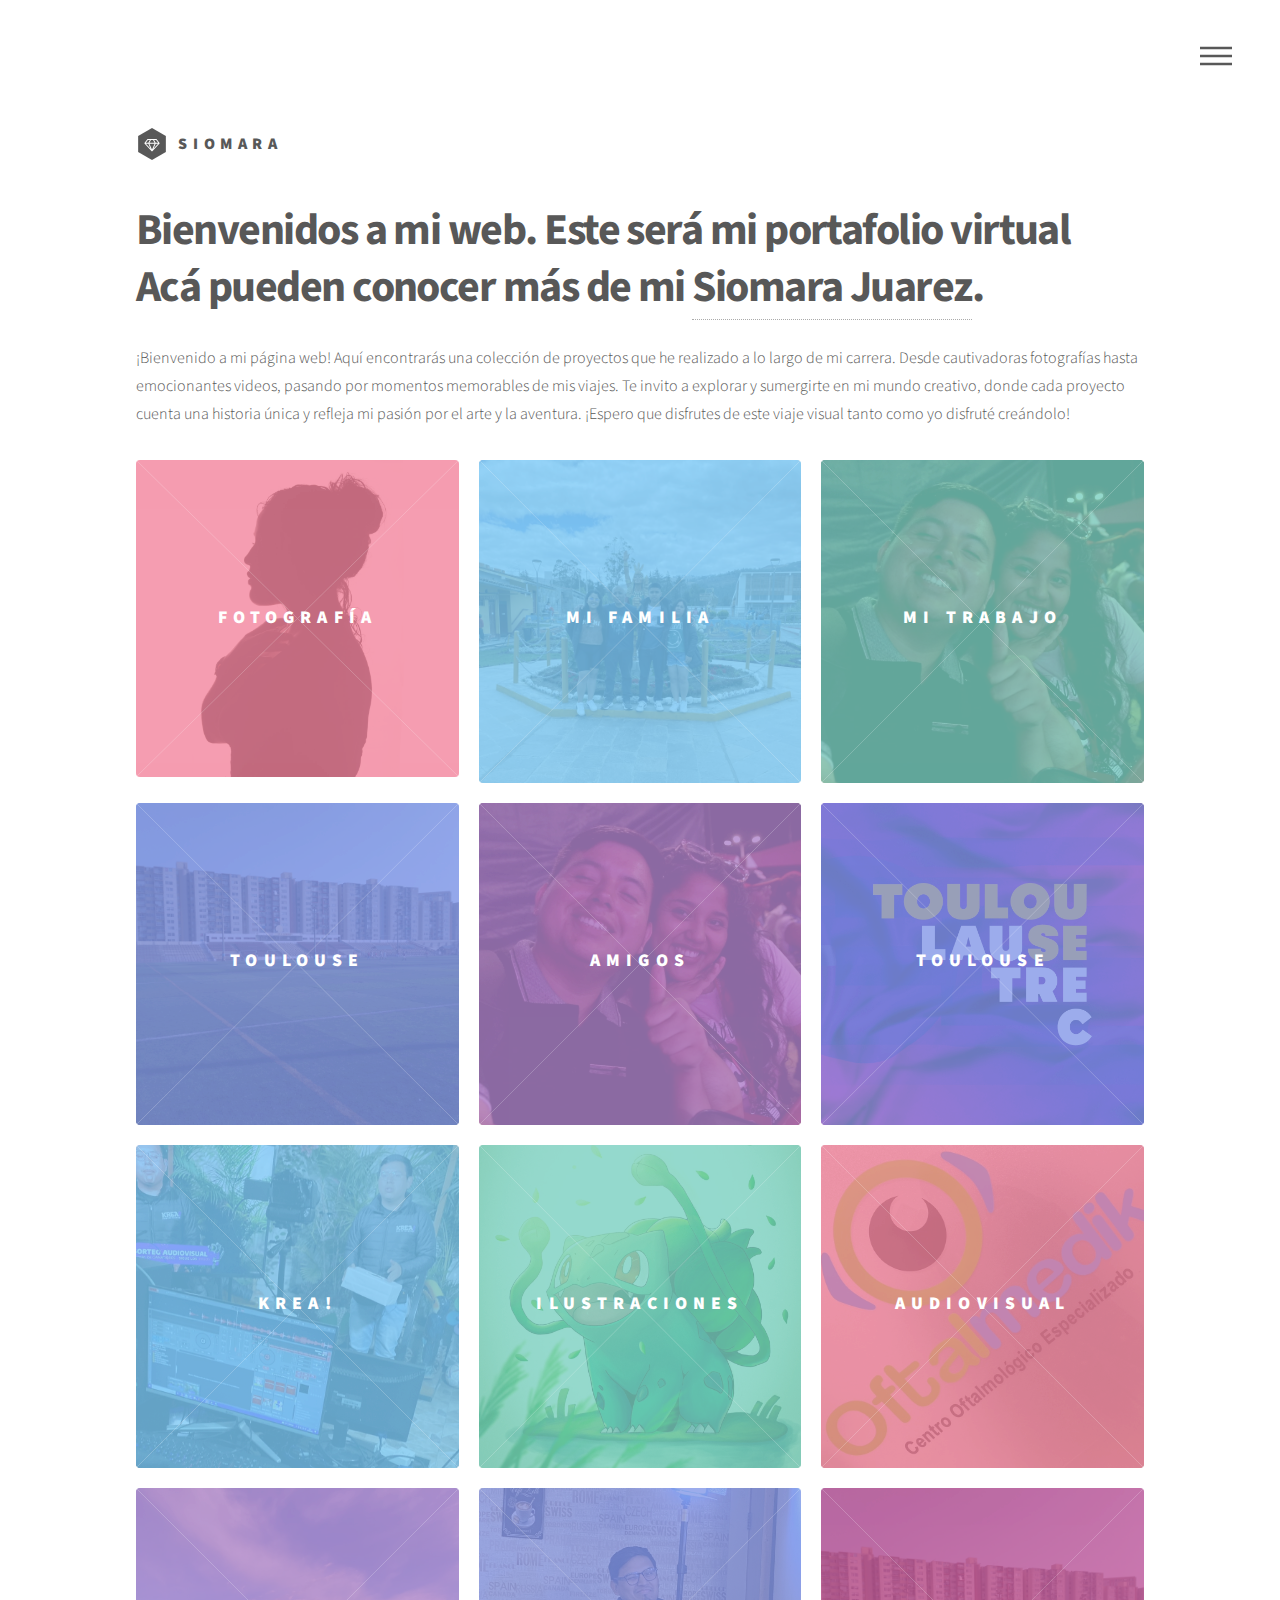
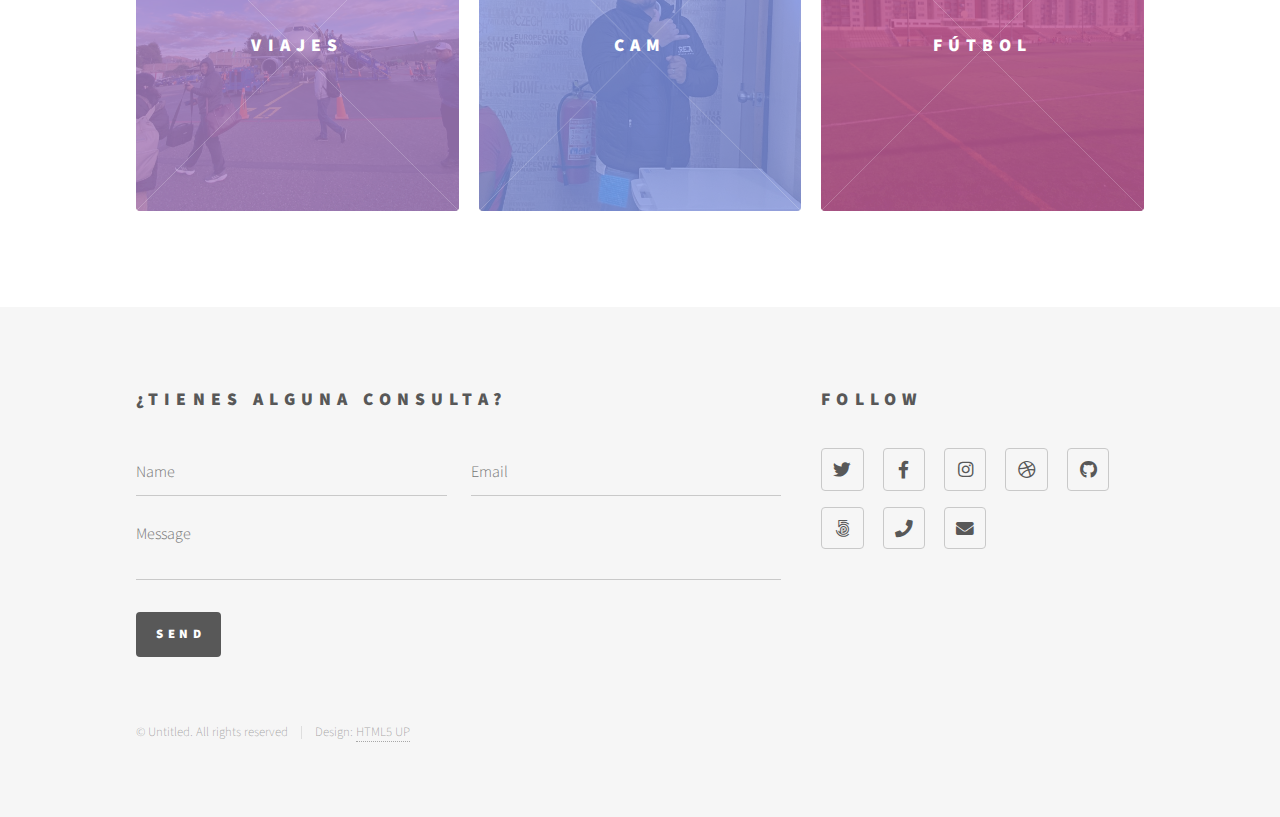
==== index.html @ 29277798 "CAMBIOS" ====
<!DOCTYPE HTML>
<!--
	Phantom by HTML5 UP
	html5up.net | @ajlkn
	Free for personal and commercial use under the CCA 3.0 license (html5up.net/license)
-->
<html>
	<head>
		<title>Phantom by HTML5 UP</title>
		<meta charset="utf-8" />
		<meta name="viewport" content="width=device-width, initial-scale=1, user-scalable=no" />
		<link rel="stylesheet" href="assets/css/main.css" />
		<noscript><link rel="stylesheet" href="assets/css/noscript.css" /></noscript>
	</head>
	<body class="is-preload">
		<!-- Wrapper -->
			<div id="wrapper">

				<!-- Header -->
					<header id="header">
						<div class="inner">

							<!-- Logo -->
								<a href="index.html" class="logo">
									<span class="symbol"><img src="images/logo.svg" alt="" /></span><span class="title">Siomara</span>
								</a>

							<!-- Nav -->
								<nav>
									<ul>
										<li><a href="#menu">Menu</a></li>
									</ul>
								</nav>

						</div>
					</header>

				<!-- Menu -->
					<nav id="menu">
						<h2>Menu</h2>
						<ul>
							<li><a href="index.html">Home</a></li>
							<li><a href="sobremi.html">Sobre mi</a></li>
							<li><a href="Bitácora.html">Bitácora</a></li>
							<li><a href="Proyectos.html">Proyectos</a></li>
							<li><a href="Contacto.html">Contacto</a></li>
							<li><a href="elements.html">recursos para crear la web</a></li>
						</ul>
					</nav>

				<!-- Main -->
					<div id="main">
						<div class="inner">
							<header>
								<h1>Bienvenidos a mi web. Este será mi portafolio virtual<br />
								Acá pueden conocer más de mi  <a href="sobremi.html">Siomara Juarez</a>.</h1>
								<p>¡Bienvenido a mi página web! Aquí encontrarás una colección de proyectos que he realizado a lo largo de mi carrera. Desde cautivadoras fotografías hasta emocionantes videos, pasando por momentos memorables de mis viajes. Te invito a explorar y sumergirte en mi mundo creativo, donde cada proyecto cuenta una historia única y refleja mi pasión por el arte y la aventura. ¡Espero que disfrutes de este viaje visual tanto como yo disfruté creándolo!

								</p>
							</header>
							<section class="tiles">
								<article class="style1">
									<span class="image">
										<img src="/images/FOTOGRAFÍA.jpg" alt="" />
									</span>
									<a href="generic.html">
										<h2>FOTOGRAFÍA</h2>
										<div class="content">
											<p>Mi pasión por tomar fotos seran plasmadas aquí.</p>
										</div>
									</a>
								</article>
								<article class="style2">
									<span class="image">
										<img src="/images/FAMILIA.jpg" alt="" />
									</span>
									<a href="generic.html">
										<h2>MI FAMILIA</h2>
										<div class="content">
											<p>En este espacio será mi espacio personal donde puedo mostrar días importante con mi familia.</p>
										</div>
									</a>
								</article>
								<article class="style3">
									<span class="image">
										<img src="/images/AMIGOS.jpg" alt="" />
									</span>
									<a href="generic.html">
										<h2>MI TRABAJO</h2>
										<div class="content">
											<p>En este espacio se plasmará proyectos que realizo en mi trabajo.</p>
										</div>
									</a>
								</article>
								<article class="style6">
									<span class="image">
										<img src="images/FUTBOL.jpg" alt="" />
									</span>
									<a href="generic.html">
										<h2>TOULOUSE</h2>
										<div class="content">
											<p>En este espacio se plasmará momentos en Toulouse Lautrec, tanto como proyectos y amigos.</p>
										</div>
									</a>
								</article>
								<article class="style5">
									<span class="image">
										<img src="images/AMIGOS.jpg" alt="" />
									</span>
									<a href="generic.html">
										<h2>AMIGOS</h2>
										<div class="content">
											<p>En este espacio se plasmará fotos de momentos con mis amigos.</p>
										</div>
									</a>
								</article>
								<article class="style6">
									<span class="image">
										<img src="images/LOGO TOULOUSE.jpg" alt="" />
									</span>
									<a href="generic.html">
										<h2>TOULOUSE</h2>
										<div class="content">
											<p>En este espacio se plasmará momentos en Toulouse Lautrec, tanto como proyectos y amigos.</p>
										</div>
									</a>
								</article>
								<article class="style2">
									<span class="image">
										<img src="/images/KREA!.jpeg" alt="" />
									</span>
									<a href="generic.html">
										<h2>KREA!</h2>
										<div class="content">
											<p>En este espacio se plasmará fotos de nuestra página de audiovisual con mis amigos del trabajo.</p>
										</div>
									</a>
								</article>
								<article class="style3">
									<span class="image">
										<img src="/images/ILUSTRACIÓN.jpeg" alt="" />
									</span>
									<a href="generic.html">
										<h2>ILUSTRACIONES</h2>
										<div class="content">
											<p>En este espacio se plasmará fotos de las ilustraciones digitáles que vengo realizando durante el pasar de los años.</p>
										</div>
									</a>
								</article>
								<article class="style1">
									<span class="image">
										<img src="/images/AUDIOVISUAL.jpeg" alt="" />
									</span>
									<a href="generic.html">
										<h2>AUDIOVISUAL</h2>
										<div class="content">
											<p>En este espacio se plasmará proyectos de videos realizados a pequeñas marcas.</p>
										</div>
									</a>
								</article>
								<article class="style5">
									<span class="image">
										<img src="/images/VIAJES.jpeg" alt="" />
									</span>
									<a href="generic.html">
										<h2>VIAJES</h2>
										<div class="content">
											<p>En este espacio se plasmará fotos de los paisajes que capturo durante mis viajes.</p>
										</div>
									</a>
								</article>
								<article class="style6">
									<span class="image">
										<img src="/images/CAM.jpeg" alt="" />
									</span>
									<a href="generic.html">
										<h2>CAM</h2>
										<div class="content">
											<p>En este espacio se plasmará lo relacionado con videos de publicidad.</p>
										</div>
									</a>
								</article>
								<article class="style4">
									<span class="image">
										<img src="/images/FUTBOL.jpg" alt="" />
									</span>
									<a href="generic.html">
										<h2>FÚTBOL</h2>
										<div class="content">
											<p>En este espacio se plasmará fotos de los partidos de mi hermano.</p>
										</div>
									</a>
								</article>
							</section>
						</div>
					</div>

				<!-- Footer -->
					<footer id="footer">
						<div class="inner">
							<section>
								<h2>¿Tienes alguna consulta?</h2>
								<form method="post" action="#">
									<div class="fields">
										<div class="field half">
											<input type="text" name="name" id="name" placeholder="Name" />
										</div>
										<div class="field half">
											<input type="email" name="email" id="email" placeholder="Email" />
										</div>
										<div class="field">
											<textarea name="message" id="message" placeholder="Message"></textarea>
										</div>
									</div>
									<ul class="actions">
										<li><input type="submit" value="Send" class="primary" /></li>
									</ul>
								</form>
							</section>
							<section>
								<h2>Follow</h2>
								<ul class="icons">
									<li><a href="#" class="icon brands style2 fa-twitter"><span class="label">Twitter</span></a></li>
									<li><a href="#" class="icon brands style2 fa-facebook-f"><span class="label">Facebook</span></a></li>
									<li><a href="#" class="icon brands style2 fa-instagram"><span class="label">Instagram</span></a></li>
									<li><a href="#" class="icon brands style2 fa-dribbble"><span class="label">Dribbble</span></a></li>
									<li><a href="#" class="icon brands style2 fa-github"><span class="label">GitHub</span></a></li>
									<li><a href="#" class="icon brands style2 fa-500px"><span class="label">500px</span></a></li>
									<li><a href="#" class="icon solid style2 fa-phone"><span class="label">Phone</span></a></li>
									<li><a href="#" class="icon solid style2 fa-envelope"><span class="label">Email</span></a></li>
								</ul>
							</section>
							<ul class="copyright">
								<li>&copy; Untitled. All rights reserved</li><li>Design: <a href="http://html5up.net">HTML5 UP</a></li>
							</ul>
						</div>
					</footer>

			</div>

		<!-- Scripts -->
			<script src="assets/js/jquery.min.js"></script>
			<script src="assets/js/browser.min.js"></script>
			<script src="assets/js/breakpoints.min.js"></script>
			<script src="assets/js/util.js"></script>
			<script src="assets/js/main.js"></script>

	</body>
</html>
---- assets/css/main.css ----
@import url(fontawesome-all.min.css);
@import url("https://fonts.googleapis.com/css?family=Source+Sans+Pro:300,700,900");

/*
	Phantom by HTML5 UP
	html5up.net | @ajlkn
	Free for personal and commercial use under the CCA 3.0 license (html5up.net/license)
*/

html, body, div, span, applet, object,
iframe, h1, h2, h3, h4, h5, h6, p, blockquote,
pre, a, abbr, acronym, address, big, cite,
code, del, dfn, em, img, ins, kbd, q, s, samp,
small, strike, strong, sub, sup, tt, var, b,
u, i, center, dl, dt, dd, ol, ul, li, fieldset,
form, label, legend, table, caption, tbody,
tfoot, thead, tr, th, td, article, aside,
canvas, details, embed, figure, figcaption,
footer, header, hgroup, menu, nav, output, ruby,
section, summary, time, mark, audio, video {
	margin: 0;
	padding: 0;
	border: 0;
	font-size: 100%;
	font: inherit;
	vertical-align: baseline;}

article, aside, details, figcaption, figure,
footer, header, hgroup, menu, nav, section {
	display: block;}

body {
	line-height: 1;
}

ol, ul {
	list-style: none;
}

blockquote, q {
	quotes: none;
}

	blockquote:before, blockquote:after, q:before, q:after {
		content: '';
		content: none;
	}

table {
	border-collapse: collapse;
	border-spacing: 0;
}

body {
	-webkit-text-size-adjust: none;
}

mark {
	background-color: transparent;
	color: inherit;
}

input::-moz-focus-inner {
	border: 0;
	padding: 0;
}

input, select, textarea {
	-moz-appearance: none;
	-webkit-appearance: none;
	-ms-appearance: none;
	appearance: none;
}

/* Basic */

	@-ms-viewport {
		width: device-width;
	}

	body {
		-ms-overflow-style: scrollbar;
	}

	@media screen and (max-width: 480px) {

		html, body {
			min-width: 320px;
		}

	}

	html {
		box-sizing: border-box;
	}

	*, *:before, *:after {
		box-sizing: inherit;
	}

	body {
		background: #ffffff;
	}

		body.is-preload *, body.is-preload *:before, body.is-preload *:after {
			-moz-animation: none !important;
			-webkit-animation: none !important;
			-ms-animation: none !important;
			animation: none !important;
			-moz-transition: none !important;
			-webkit-transition: none !important;
			-ms-transition: none !important;
			transition: none !important;
		}

/* Type */

	body, input, select, textarea {
		color: #585858;
		font-family: "Source Sans Pro", Helvetica, sans-serif;
		font-size: 16pt;
		font-weight: 300;
		line-height: 1.75;
	}

		@media screen and (max-width: 1680px) {

			body, input, select, textarea {
				font-size: 14pt;
			}

		}

		@media screen and (max-width: 1280px) {

			body, input, select, textarea {
				font-size: 12pt;
			}

		}

	a {
		-moz-transition: border-bottom-color 0.2s ease, color 0.2s ease;
		-webkit-transition: border-bottom-color 0.2s ease, color 0.2s ease;
		-ms-transition: border-bottom-color 0.2s ease, color 0.2s ease;
		transition: border-bottom-color 0.2s ease, color 0.2s ease;
		text-decoration: none;
		color: #585858;
		border-bottom: dotted 1px rgba(88, 88, 88, 0.5);
	}

		a:hover {
			border-bottom-color: transparent;
			color: #f2849e !important;
		}

	strong, b {
		font-weight: 900;
	}

	em, i {
		font-style: italic;
	}

	p {
		margin: 0 0 2em 0;
	}

	h1 {
		font-size: 2.75em;
		font-weight: 700;
		line-height: 1.3;
		margin: 0 0 1em 0;
		letter-spacing: -0.035em;
	}

		h1 a {
			color: inherit;
		}

		@media screen and (max-width: 736px) {

			h1 {
				font-size: 2em;
				margin: 0 0 1em 0;
			}

		}

		@media screen and (max-width: 360px) {

			h1 {
				font-size: 1.75em;
			}

		}

	h2, h3, h4, h5, h6 {
		font-weight: 900;
		line-height: 1.5;
		margin: 0 0 2em 0;
		text-transform: uppercase;
		letter-spacing: 0.35em;
	}

		h2 a, h3 a, h4 a, h5 a, h6 a {
			color: inherit;
		}

	h2 {
		font-size: 1.1em;
	}

	h3 {
		font-size: 1em;
	}

	h4 {
		font-size: 0.8em;
	}

	h5 {
		font-size: 0.8em;
	}

	h6 {
		font-size: 0.8em;
	}

	@media screen and (max-width: 980px) {

		h1 br, h2 br, h3 br, h4 br, h5 br, h6 br {
			display: none;
		}

	}

	@media screen and (max-width: 736px) {

		h2 {
			font-size: 1em;
		}

		h3 {
			font-size: 0.8em;
		}

	}

	sub {
		font-size: 0.8em;
		position: relative;
		top: 0.5em;
	}

	sup {
		font-size: 0.8em;
		position: relative;
		top: -0.5em;
	}

	blockquote {
		border-left: solid 4px #c9c9c9;
		font-style: italic;
		margin: 0 0 2em 0;
		padding: 0.5em 0 0.5em 2em;
	}

	code {
		background: rgba(144, 144, 144, 0.075);
		border-radius: 4px;
		border: solid 1px #c9c9c9;
		font-family: "Courier New", monospace;
		font-size: 0.9em;
		margin: 0 0.25em;
		padding: 0.25em 0.65em;
	}

	pre {
		-webkit-overflow-scrolling: touch;
		font-family: "Courier New", monospace;
		font-size: 0.9em;
		margin: 0 0 2em 0;
	}

		pre code {
			display: block;
			line-height: 1.75;
			padding: 1em 1.5em;
			overflow-x: auto;
		}

	hr {
		border: 0;
		border-bottom: solid 1px #c9c9c9;
		margin: 2em 0;
	}

		hr.major {
			margin: 3em 0;
		}

	.align-left {
		text-align: left;
	}

	.align-center {
		text-align: center;
	}

	.align-right {
		text-align: right;
	}

/* Row */

	.row {
		display: flex;
		flex-wrap: wrap;
		box-sizing: border-box;
		align-items: stretch;
	}

		.row > * {
			box-sizing: border-box;
		}

		.row.gtr-uniform > * > :last-child {
			margin-bottom: 0;
		}

		.row.aln-left {
			justify-content: flex-start;
		}

		.row.aln-center {
			justify-content: center;
		}

		.row.aln-right {
			justify-content: flex-end;
		}

		.row.aln-top {
			align-items: flex-start;
		}

		.row.aln-middle {
			align-items: center;
		}

		.row.aln-bottom {
			align-items: flex-end;
		}

		.row > .imp {
			order: -1;
		}

		.row > .col-1 {
			width: 8.33333%;
		}

		.row > .off-1 {
			margin-left: 8.33333%;
		}

		.row > .col-2 {
			width: 16.66667%;
		}

		.row > .off-2 {
			margin-left: 16.66667%;
		}

		.row > .col-3 {
			width: 25%;
		}

		.row > .off-3 {
			margin-left: 25%;
		}

		.row > .col-4 {
			width: 33.33333%;
		}

		.row > .off-4 {
			margin-left: 33.33333%;
		}

		.row > .col-5 {
			width: 41.66667%;
		}

		.row > .off-5 {
			margin-left: 41.66667%;
		}

		.row > .col-6 {
			width: 50%;
		}

		.row > .off-6 {
			margin-left: 50%;
		}

		.row > .col-7 {
			width: 58.33333%;
		}

		.row > .off-7 {
			margin-left: 58.33333%;
		}

		.row > .col-8 {
			width: 66.66667%;
		}

		.row > .off-8 {
			margin-left: 66.66667%;
		}

		.row > .col-9 {
			width: 75%;
		}

		.row > .off-9 {
			margin-left: 75%;
		}

		.row > .col-10 {
			width: 83.33333%;
		}

		.row > .off-10 {
			margin-left: 83.33333%;
		}

		.row > .col-11 {
			width: 91.66667%;
		}

		.row > .off-11 {
			margin-left: 91.66667%;
		}

		.row > .col-12 {
			width: 100%;
		}

		.row > .off-12 {
			margin-left: 100%;
		}

		.row.gtr-0 {
			margin-top: 0;
			margin-left: 0em;
		}

			.row.gtr-0 > * {
				padding: 0 0 0 0em;
			}

			.row.gtr-0.gtr-uniform {
				margin-top: 0em;
			}

				.row.gtr-0.gtr-uniform > * {
					padding-top: 0em;
				}

		.row.gtr-25 {
			margin-top: 0;
			margin-left: -0.5em;
		}

			.row.gtr-25 > * {
				padding: 0 0 0 0.5em;
			}

			.row.gtr-25.gtr-uniform {
				margin-top: -0.5em;
			}

				.row.gtr-25.gtr-uniform > * {
					padding-top: 0.5em;
				}

		.row.gtr-50 {
			margin-top: 0;
			margin-left: -1em;
		}

			.row.gtr-50 > * {
				padding: 0 0 0 1em;
			}

			.row.gtr-50.gtr-uniform {
				margin-top: -1em;
			}

				.row.gtr-50.gtr-uniform > * {
					padding-top: 1em;
				}

		.row {
			margin-top: 0;
			margin-left: -2em;
		}

			.row > * {
				padding: 0 0 0 2em;
			}

			.row.gtr-uniform {
				margin-top: -2em;
			}

				.row.gtr-uniform > * {
					padding-top: 2em;
				}

		.row.gtr-150 {
			margin-top: 0;
			margin-left: -3em;
		}

			.row.gtr-150 > * {
				padding: 0 0 0 3em;
			}

			.row.gtr-150.gtr-uniform {
				margin-top: -3em;
			}

				.row.gtr-150.gtr-uniform > * {
					padding-top: 3em;
				}

		.row.gtr-200 {
			margin-top: 0;
			margin-left: -4em;
		}

			.row.gtr-200 > * {
				padding: 0 0 0 4em;
			}

			.row.gtr-200.gtr-uniform {
				margin-top: -4em;
			}

				.row.gtr-200.gtr-uniform > * {
					padding-top: 4em;
				}

		@media screen and (max-width: 1680px) {

			.row {
				display: flex;
				flex-wrap: wrap;
				box-sizing: border-box;
				align-items: stretch;
			}

				.row > * {
					box-sizing: border-box;
				}

				.row.gtr-uniform > * > :last-child {
					margin-bottom: 0;
				}

				.row.aln-left {
					justify-content: flex-start;
				}

				.row.aln-center {
					justify-content: center;
				}

				.row.aln-right {
					justify-content: flex-end;
				}

				.row.aln-top {
					align-items: flex-start;
				}

				.row.aln-middle {
					align-items: center;
				}

				.row.aln-bottom {
					align-items: flex-end;
				}

				.row > .imp-xlarge {
					order: -1;
				}

				.row > .col-1-xlarge {
					width: 8.33333%;
				}

				.row > .off-1-xlarge {
					margin-left: 8.33333%;
				}

				.row > .col-2-xlarge {
					width: 16.66667%;
				}

				.row > .off-2-xlarge {
					margin-left: 16.66667%;
				}

				.row > .col-3-xlarge {
					width: 25%;
				}

				.row > .off-3-xlarge {
					margin-left: 25%;
				}

				.row > .col-4-xlarge {
					width: 33.33333%;
				}

				.row > .off-4-xlarge {
					margin-left: 33.33333%;
				}

				.row > .col-5-xlarge {
					width: 41.66667%;
				}

				.row > .off-5-xlarge {
					margin-left: 41.66667%;
				}

				.row > .col-6-xlarge {
					width: 50%;
				}

				.row > .off-6-xlarge {
					margin-left: 50%;
				}

				.row > .col-7-xlarge {
					width: 58.33333%;
				}

				.row > .off-7-xlarge {
					margin-left: 58.33333%;
				}

				.row > .col-8-xlarge {
					width: 66.66667%;
				}

				.row > .off-8-xlarge {
					margin-left: 66.66667%;
				}

				.row > .col-9-xlarge {
					width: 75%;
				}

				.row > .off-9-xlarge {
					margin-left: 75%;
				}

				.row > .col-10-xlarge {
					width: 83.33333%;
				}

				.row > .off-10-xlarge {
					margin-left: 83.33333%;
				}

				.row > .col-11-xlarge {
					width: 91.66667%;
				}

				.row > .off-11-xlarge {
					margin-left: 91.66667%;
				}

				.row > .col-12-xlarge {
					width: 100%;
				}

				.row > .off-12-xlarge {
					margin-left: 100%;
				}

				.row.gtr-0 {
					margin-top: 0;
					margin-left: 0em;
				}

					.row.gtr-0 > * {
						padding: 0 0 0 0em;
					}

					.row.gtr-0.gtr-uniform {
						margin-top: 0em;
					}

						.row.gtr-0.gtr-uniform > * {
							padding-top: 0em;
						}

				.row.gtr-25 {
					margin-top: 0;
					margin-left: -0.5em;
				}

					.row.gtr-25 > * {
						padding: 0 0 0 0.5em;
					}

					.row.gtr-25.gtr-uniform {
						margin-top: -0.5em;
					}

						.row.gtr-25.gtr-uniform > * {
							padding-top: 0.5em;
						}

				.row.gtr-50 {
					margin-top: 0;
					margin-left: -1em;
				}

					.row.gtr-50 > * {
						padding: 0 0 0 1em;
					}

					.row.gtr-50.gtr-uniform {
						margin-top: -1em;
					}

						.row.gtr-50.gtr-uniform > * {
							padding-top: 1em;
						}

				.row {
					margin-top: 0;
					margin-left: -2em;
				}

					.row > * {
						padding: 0 0 0 2em;
					}

					.row.gtr-uniform {
						margin-top: -2em;
					}

						.row.gtr-uniform > * {
							padding-top: 2em;
						}

				.row.gtr-150 {
					margin-top: 0;
					margin-left: -3em;
				}

					.row.gtr-150 > * {
						padding: 0 0 0 3em;
					}

					.row.gtr-150.gtr-uniform {
						margin-top: -3em;
					}

						.row.gtr-150.gtr-uniform > * {
							padding-top: 3em;
						}

				.row.gtr-200 {
					margin-top: 0;
					margin-left: -4em;
				}

					.row.gtr-200 > * {
						padding: 0 0 0 4em;
					}

					.row.gtr-200.gtr-uniform {
						margin-top: -4em;
					}

						.row.gtr-200.gtr-uniform > * {
							padding-top: 4em;
						}

		}

		@media screen and (max-width: 1280px) {

			.row {
				display: flex;
				flex-wrap: wrap;
				box-sizing: border-box;
				align-items: stretch;
			}

				.row > * {
					box-sizing: border-box;
				}

				.row.gtr-uniform > * > :last-child {
					margin-bottom: 0;
				}

				.row.aln-left {
					justify-content: flex-start;
				}

				.row.aln-center {
					justify-content: center;
				}

				.row.aln-right {
					justify-content: flex-end;
				}

				.row.aln-top {
					align-items: flex-start;
				}

				.row.aln-middle {
					align-items: center;
				}

				.row.aln-bottom {
					align-items: flex-end;
				}

				.row > .imp-large {
					order: -1;
				}

				.row > .col-1-large {
					width: 8.33333%;
				}

				.row > .off-1-large {
					margin-left: 8.33333%;
				}

				.row > .col-2-large {
					width: 16.66667%;
				}

				.row > .off-2-large {
					margin-left: 16.66667%;
				}

				.row > .col-3-large {
					width: 25%;
				}

				.row > .off-3-large {
					margin-left: 25%;
				}

				.row > .col-4-large {
					width: 33.33333%;
				}

				.row > .off-4-large {
					margin-left: 33.33333%;
				}

				.row > .col-5-large {
					width: 41.66667%;
				}

				.row > .off-5-large {
					margin-left: 41.66667%;
				}

				.row > .col-6-large {
					width: 50%;
				}

				.row > .off-6-large {
					margin-left: 50%;
				}

				.row > .col-7-large {
					width: 58.33333%;
				}

				.row > .off-7-large {
					margin-left: 58.33333%;
				}

				.row > .col-8-large {
					width: 66.66667%;
				}

				.row > .off-8-large {
					margin-left: 66.66667%;
				}

				.row > .col-9-large {
					width: 75%;
				}

				.row > .off-9-large {
					margin-left: 75%;
				}

				.row > .col-10-large {
					width: 83.33333%;
				}

				.row > .off-10-large {
					margin-left: 83.33333%;
				}

				.row > .col-11-large {
					width: 91.66667%;
				}

				.row > .off-11-large {
					margin-left: 91.66667%;
				}

				.row > .col-12-large {
					width: 100%;
				}

				.row > .off-12-large {
					margin-left: 100%;
				}

				.row.gtr-0 {
					margin-top: 0;
					margin-left: 0em;
				}

					.row.gtr-0 > * {
						padding: 0 0 0 0em;
					}

					.row.gtr-0.gtr-uniform {
						margin-top: 0em;
					}

						.row.gtr-0.gtr-uniform > * {
							padding-top: 0em;
						}

				.row.gtr-25 {
					margin-top: 0;
					margin-left: -0.5em;
				}

					.row.gtr-25 > * {
						padding: 0 0 0 0.5em;
					}

					.row.gtr-25.gtr-uniform {
						margin-top: -0.5em;
					}

						.row.gtr-25.gtr-uniform > * {
							padding-top: 0.5em;
						}

				.row.gtr-50 {
					margin-top: 0;
					margin-left: -1em;
				}

					.row.gtr-50 > * {
						padding: 0 0 0 1em;
					}

					.row.gtr-50.gtr-uniform {
						margin-top: -1em;
					}

						.row.gtr-50.gtr-uniform > * {
							padding-top: 1em;
						}

				.row {
					margin-top: 0;
					margin-left: -2em;
				}

					.row > * {
						padding: 0 0 0 2em;
					}

					.row.gtr-uniform {
						margin-top: -2em;
					}

						.row.gtr-uniform > * {
							padding-top: 2em;
						}

				.row.gtr-150 {
					margin-top: 0;
					margin-left: -3em;
				}

					.row.gtr-150 > * {
						padding: 0 0 0 3em;
					}

					.row.gtr-150.gtr-uniform {
						margin-top: -3em;
					}

						.row.gtr-150.gtr-uniform > * {
							padding-top: 3em;
						}

				.row.gtr-200 {
					margin-top: 0;
					margin-left: -4em;
				}

					.row.gtr-200 > * {
						padding: 0 0 0 4em;
					}

					.row.gtr-200.gtr-uniform {
						margin-top: -4em;
					}

						.row.gtr-200.gtr-uniform > * {
							padding-top: 4em;
						}

		}

		@media screen and (max-width: 980px) {

			.row {
				display: flex;
				flex-wrap: wrap;
				box-sizing: border-box;
				align-items: stretch;
			}

				.row > * {
					box-sizing: border-box;
				}

				.row.gtr-uniform > * > :last-child {
					margin-bottom: 0;
				}

				.row.aln-left {
					justify-content: flex-start;
				}

				.row.aln-center {
					justify-content: center;
				}

				.row.aln-right {
					justify-content: flex-end;
				}

				.row.aln-top {
					align-items: flex-start;
				}

				.row.aln-middle {
					align-items: center;
				}

				.row.aln-bottom {
					align-items: flex-end;
				}

				.row > .imp-medium {
					order: -1;
				}

				.row > .col-1-medium {
					width: 8.33333%;
				}

				.row > .off-1-medium {
					margin-left: 8.33333%;
				}

				.row > .col-2-medium {
					width: 16.66667%;
				}

				.row > .off-2-medium {
					margin-left: 16.66667%;
				}

				.row > .col-3-medium {
					width: 25%;
				}

				.row > .off-3-medium {
					margin-left: 25%;
				}

				.row > .col-4-medium {
					width: 33.33333%;
				}

				.row > .off-4-medium {
					margin-left: 33.33333%;
				}

				.row > .col-5-medium {
					width: 41.66667%;
				}

				.row > .off-5-medium {
					margin-left: 41.66667%;
				}

				.row > .col-6-medium {
					width: 50%;
				}

				.row > .off-6-medium {
					margin-left: 50%;
				}

				.row > .col-7-medium {
					width: 58.33333%;
				}

				.row > .off-7-medium {
					margin-left: 58.33333%;
				}

				.row > .col-8-medium {
					width: 66.66667%;
				}

				.row > .off-8-medium {
					margin-left: 66.66667%;
				}

				.row > .col-9-medium {
					width: 75%;
				}

				.row > .off-9-medium {
					margin-left: 75%;
				}

				.row > .col-10-medium {
					width: 83.33333%;
				}

				.row > .off-10-medium {
					margin-left: 83.33333%;
				}

				.row > .col-11-medium {
					width: 91.66667%;
				}

				.row > .off-11-medium {
					margin-left: 91.66667%;
				}

				.row > .col-12-medium {
					width: 100%;
				}

				.row > .off-12-medium {
					margin-left: 100%;
				}

				.row.gtr-0 {
					margin-top: 0;
					margin-left: 0em;
				}

					.row.gtr-0 > * {
						padding: 0 0 0 0em;
					}

					.row.gtr-0.gtr-uniform {
						margin-top: 0em;
					}

						.row.gtr-0.gtr-uniform > * {
							padding-top: 0em;
						}

				.row.gtr-25 {
					margin-top: 0;
					margin-left: -0.375em;
				}

					.row.gtr-25 > * {
						padding: 0 0 0 0.375em;
					}

					.row.gtr-25.gtr-uniform {
						margin-top: -0.375em;
					}

						.row.gtr-25.gtr-uniform > * {
							padding-top: 0.375em;
						}

				.row.gtr-50 {
					margin-top: 0;
					margin-left: -0.75em;
				}

					.row.gtr-50 > * {
						padding: 0 0 0 0.75em;
					}

					.row.gtr-50.gtr-uniform {
						margin-top: -0.75em;
					}

						.row.gtr-50.gtr-uniform > * {
							padding-top: 0.75em;
						}

				.row {
					margin-top: 0;
					margin-left: -1.5em;
				}

					.row > * {
						padding: 0 0 0 1.5em;
					}

					.row.gtr-uniform {
						margin-top: -1.5em;
					}

						.row.gtr-uniform > * {
							padding-top: 1.5em;
						}

				.row.gtr-150 {
					margin-top: 0;
					margin-left: -2.25em;
				}

					.row.gtr-150 > * {
						padding: 0 0 0 2.25em;
					}

					.row.gtr-150.gtr-uniform {
						margin-top: -2.25em;
					}

						.row.gtr-150.gtr-uniform > * {
							padding-top: 2.25em;
						}

				.row.gtr-200 {
					margin-top: 0;
					margin-left: -3em;
				}

					.row.gtr-200 > * {
						padding: 0 0 0 3em;
					}

					.row.gtr-200.gtr-uniform {
						margin-top: -3em;
					}

						.row.gtr-200.gtr-uniform > * {
							padding-top: 3em;
						}

		}

		@media screen and (max-width: 736px) {

			.row {
				display: flex;
				flex-wrap: wrap;
				box-sizing: border-box;
				align-items: stretch;
			}

				.row > * {
					box-sizing: border-box;
				}

				.row.gtr-uniform > * > :last-child {
					margin-bottom: 0;
				}

				.row.aln-left {
					justify-content: flex-start;
				}

				.row.aln-center {
					justify-content: center;
				}

				.row.aln-right {
					justify-content: flex-end;
				}

				.row.aln-top {
					align-items: flex-start;
				}

				.row.aln-middle {
					align-items: center;
				}

				.row.aln-bottom {
					align-items: flex-end;
				}

				.row > .imp-small {
					order: -1;
				}

				.row > .col-1-small {
					width: 8.33333%;
				}

				.row > .off-1-small {
					margin-left: 8.33333%;
				}

				.row > .col-2-small {
					width: 16.66667%;
				}

				.row > .off-2-small {
					margin-left: 16.66667%;
				}

				.row > .col-3-small {
					width: 25%;
				}

				.row > .off-3-small {
					margin-left: 25%;
				}

				.row > .col-4-small {
					width: 33.33333%;
				}

				.row > .off-4-small {
					margin-left: 33.33333%;
				}

				.row > .col-5-small {
					width: 41.66667%;
				}

				.row > .off-5-small {
					margin-left: 41.66667%;
				}

				.row > .col-6-small {
					width: 50%;
				}

				.row > .off-6-small {
					margin-left: 50%;
				}

				.row > .col-7-small {
					width: 58.33333%;
				}

				.row > .off-7-small {
					margin-left: 58.33333%;
				}

				.row > .col-8-small {
					width: 66.66667%;
				}

				.row > .off-8-small {
					margin-left: 66.66667%;
				}

				.row > .col-9-small {
					width: 75%;
				}

				.row > .off-9-small {
					margin-left: 75%;
				}

				.row > .col-10-small {
					width: 83.33333%;
				}

				.row > .off-10-small {
					margin-left: 83.33333%;
				}

				.row > .col-11-small {
					width: 91.66667%;
				}

				.row > .off-11-small {
					margin-left: 91.66667%;
				}

				.row > .col-12-small {
					width: 100%;
				}

				.row > .off-12-small {
					margin-left: 100%;
				}

				.row.gtr-0 {
					margin-top: 0;
					margin-left: 0em;
				}

					.row.gtr-0 > * {
						padding: 0 0 0 0em;
					}

					.row.gtr-0.gtr-uniform {
						margin-top: 0em;
					}

						.row.gtr-0.gtr-uniform > * {
							padding-top: 0em;
						}

				.row.gtr-25 {
					margin-top: 0;
					margin-left: -0.25em;
				}

					.row.gtr-25 > * {
						padding: 0 0 0 0.25em;
					}

					.row.gtr-25.gtr-uniform {
						margin-top: -0.25em;
					}

						.row.gtr-25.gtr-uniform > * {
							padding-top: 0.25em;
						}

				.row.gtr-50 {
					margin-top: 0;
					margin-left: -0.5em;
				}

					.row.gtr-50 > * {
						padding: 0 0 0 0.5em;
					}

					.row.gtr-50.gtr-uniform {
						margin-top: -0.5em;
					}

						.row.gtr-50.gtr-uniform > * {
							padding-top: 0.5em;
						}

				.row {
					margin-top: 0;
					margin-left: -1em;
				}

					.row > * {
						padding: 0 0 0 1em;
					}

					.row.gtr-uniform {
						margin-top: -1em;
					}

						.row.gtr-uniform > * {
							padding-top: 1em;
						}

				.row.gtr-150 {
					margin-top: 0;
					margin-left: -1.5em;
				}

					.row.gtr-150 > * {
						padding: 0 0 0 1.5em;
					}

					.row.gtr-150.gtr-uniform {
						margin-top: -1.5em;
					}

						.row.gtr-150.gtr-uniform > * {
							padding-top: 1.5em;
						}

				.row.gtr-200 {
					margin-top: 0;
					margin-left: -2em;
				}

					.row.gtr-200 > * {
						padding: 0 0 0 2em;
					}

					.row.gtr-200.gtr-uniform {
						margin-top: -2em;
					}

						.row.gtr-200.gtr-uniform > * {
							padding-top: 2em;
						}

		}

		@media screen and (max-width: 480px) {

			.row {
				display: flex;
				flex-wrap: wrap;
				box-sizing: border-box;
				align-items: stretch;
			}

				.row > * {
					box-sizing: border-box;
				}

				.row.gtr-uniform > * > :last-child {
					margin-bottom: 0;
				}

				.row.aln-left {
					justify-content: flex-start;
				}

				.row.aln-center {
					justify-content: center;
				}

				.row.aln-right {
					justify-content: flex-end;
				}

				.row.aln-top {
					align-items: flex-start;
				}

				.row.aln-middle {
					align-items: center;
				}

				.row.aln-bottom {
					align-items: flex-end;
				}

				.row > .imp-xsmall {
					order: -1;
				}

				.row > .col-1-xsmall {
					width: 8.33333%;
				}

				.row > .off-1-xsmall {
					margin-left: 8.33333%;
				}

				.row > .col-2-xsmall {
					width: 16.66667%;
				}

				.row > .off-2-xsmall {
					margin-left: 16.66667%;
				}

				.row > .col-3-xsmall {
					width: 25%;
				}

				.row > .off-3-xsmall {
					margin-left: 25%;
				}

				.row > .col-4-xsmall {
					width: 33.33333%;
				}

				.row > .off-4-xsmall {
					margin-left: 33.33333%;
				}

				.row > .col-5-xsmall {
					width: 41.66667%;
				}

				.row > .off-5-xsmall {
					margin-left: 41.66667%;
				}

				.row > .col-6-xsmall {
					width: 50%;
				}

				.row > .off-6-xsmall {
					margin-left: 50%;
				}

				.row > .col-7-xsmall {
					width: 58.33333%;
				}

				.row > .off-7-xsmall {
					margin-left: 58.33333%;
				}

				.row > .col-8-xsmall {
					width: 66.66667%;
				}

				.row > .off-8-xsmall {
					margin-left: 66.66667%;
				}

				.row > .col-9-xsmall {
					width: 75%;
				}

				.row > .off-9-xsmall {
					margin-left: 75%;
				}

				.row > .col-10-xsmall {
					width: 83.33333%;
				}

				.row > .off-10-xsmall {
					margin-left: 83.33333%;
				}

				.row > .col-11-xsmall {
					width: 91.66667%;
				}

				.row > .off-11-xsmall {
					margin-left: 91.66667%;
				}

				.row > .col-12-xsmall {
					width: 100%;
				}

				.row > .off-12-xsmall {
					margin-left: 100%;
				}

				.row.gtr-0 {
					margin-top: 0;
					margin-left: 0em;
				}

					.row.gtr-0 > * {
						padding: 0 0 0 0em;
					}

					.row.gtr-0.gtr-uniform {
						margin-top: 0em;
					}

						.row.gtr-0.gtr-uniform > * {
							padding-top: 0em;
						}

				.row.gtr-25 {
					margin-top: 0;
					margin-left: -0.25em;
				}

					.row.gtr-25 > * {
						padding: 0 0 0 0.25em;
					}

					.row.gtr-25.gtr-uniform {
						margin-top: -0.25em;
					}

						.row.gtr-25.gtr-uniform > * {
							padding-top: 0.25em;
						}

				.row.gtr-50 {
					margin-top: 0;
					margin-left: -0.5em;
				}

					.row.gtr-50 > * {
						padding: 0 0 0 0.5em;
					}

					.row.gtr-50.gtr-uniform {
						margin-top: -0.5em;
					}

						.row.gtr-50.gtr-uniform > * {
							padding-top: 0.5em;
						}

				.row {
					margin-top: 0;
					margin-left: -1em;
				}

					.row > * {
						padding: 0 0 0 1em;
					}

					.row.gtr-uniform {
						margin-top: -1em;
					}

						.row.gtr-uniform > * {
							padding-top: 1em;
						}

				.row.gtr-150 {
					margin-top: 0;
					margin-left: -1.5em;
				}

					.row.gtr-150 > * {
						padding: 0 0 0 1.5em;
					}

					.row.gtr-150.gtr-uniform {
						margin-top: -1.5em;
					}

						.row.gtr-150.gtr-uniform > * {
							padding-top: 1.5em;
						}

				.row.gtr-200 {
					margin-top: 0;
					margin-left: -2em;
				}

					.row.gtr-200 > * {
						padding: 0 0 0 2em;
					}

					.row.gtr-200.gtr-uniform {
						margin-top: -2em;
					}

						.row.gtr-200.gtr-uniform > * {
							padding-top: 2em;
						}

		}

/* Section/Article */

	section.special, article.special {
		text-align: center;
	}

	header p {
		margin-top: -1em;
	}

	@media screen and (max-width: 736px) {

		header p {
			margin-top: 0;
		}

	}

/* Icon */

	.icon {
		text-decoration: none;
		border-bottom: none;
		position: relative;
	}

		.icon:before {
			-moz-osx-font-smoothing: grayscale;
			-webkit-font-smoothing: antialiased;
			display: inline-block;
			font-style: normal;
			font-variant: normal;
			text-rendering: auto;
			line-height: 1;
			text-transform: none !important;
			font-family: 'Font Awesome 5 Free';
			font-weight: 400;
		}

		.icon > .label {
			display: none;
		}

		.icon:before {
			line-height: inherit;
		}

		.icon.solid:before {
			font-weight: 900;
		}

		.icon.brands:before {
			font-family: 'Font Awesome 5 Brands';
		}

		.icon.style2 {
			-moz-transition: background-color 0.2s ease-in-out, color 0.2s ease-in-out, border-color 0.2s ease-in-out;
			-webkit-transition: background-color 0.2s ease-in-out, color 0.2s ease-in-out, border-color 0.2s ease-in-out;
			-ms-transition: background-color 0.2s ease-in-out, color 0.2s ease-in-out, border-color 0.2s ease-in-out;
			transition: background-color 0.2s ease-in-out, color 0.2s ease-in-out, border-color 0.2s ease-in-out;
			background-color: transparent;
			border: solid 1px #c9c9c9;
			border-radius: 4px;
			width: 2.65em;
			height: 2.65em;
			display: inline-block;
			text-align: center;
			line-height: 2.65em;
			color: inherit;
		}

			.icon.style2:before {
				font-size: 1.1em;
			}

			.icon.style2:hover {
				color: #f2849e;
				border-color: #f2849e;
			}

			.icon.style2:active {
				background-color: rgba(242, 132, 158, 0.1);
			}

/* List */

	ol {
		list-style: decimal;
		margin: 0 0 2em 0;
		padding-left: 1.25em;
	}

		ol li {
			padding-left: 0.25em;
		}

	ul {
		list-style: disc;
		margin: 0 0 2em 0;
		padding-left: 1em;
	}

		ul li {
			padding-left: 0.5em;
		}

		ul.alt {
			list-style: none;
			padding-left: 0;
		}

			ul.alt li {
				border-top: solid 1px #c9c9c9;
				padding: 0.5em 0;
			}

				ul.alt li:first-child {
					border-top: 0;
					padding-top: 0;
				}

	dl {
		margin: 0 0 2em 0;
	}

		dl dt {
			display: block;
			font-weight: 900;
			margin: 0 0 1em 0;
		}

		dl dd {
			margin-left: 2em;
		}

/* Actions */

	ul.actions {
		display: -moz-flex;
		display: -webkit-flex;
		display: -ms-flex;
		display: flex;
		cursor: default;
		list-style: none;
		margin-left: -1em;
		padding-left: 0;
	}

		ul.actions li {
			padding: 0 0 0 1em;
			vertical-align: middle;
		}

		ul.actions.special {
			-moz-justify-content: center;
			-webkit-justify-content: center;
			-ms-justify-content: center;
			justify-content: center;
			width: 100%;
			margin-left: 0;
		}

			ul.actions.special li:first-child {
				padding-left: 0;
			}

		ul.actions.stacked {
			-moz-flex-direction: column;
			-webkit-flex-direction: column;
			-ms-flex-direction: column;
			flex-direction: column;
			margin-left: 0;
		}

			ul.actions.stacked li {
				padding: 1.3em 0 0 0;
			}

				ul.actions.stacked li:first-child {
					padding-top: 0;
				}

		ul.actions.fit {
			width: calc(100% + 1em);
		}

			ul.actions.fit li {
				-moz-flex-grow: 1;
				-webkit-flex-grow: 1;
				-ms-flex-grow: 1;
				flex-grow: 1;
				-moz-flex-shrink: 1;
				-webkit-flex-shrink: 1;
				-ms-flex-shrink: 1;
				flex-shrink: 1;
				width: 100%;
			}

				ul.actions.fit li > * {
					width: 100%;
				}

			ul.actions.fit.stacked {
				width: 100%;
			}

		@media screen and (max-width: 480px) {

			ul.actions:not(.fixed) {
				-moz-flex-direction: column;
				-webkit-flex-direction: column;
				-ms-flex-direction: column;
				flex-direction: column;
				margin-left: 0;
				width: 100% !important;
			}

				ul.actions:not(.fixed) li {
					-moz-flex-grow: 1;
					-webkit-flex-grow: 1;
					-ms-flex-grow: 1;
					flex-grow: 1;
					-moz-flex-shrink: 1;
					-webkit-flex-shrink: 1;
					-ms-flex-shrink: 1;
					flex-shrink: 1;
					padding: 1em 0 0 0;
					text-align: center;
					width: 100%;
				}

					ul.actions:not(.fixed) li > * {
						width: 100%;
					}

					ul.actions:not(.fixed) li:first-child {
						padding-top: 0;
					}

					ul.actions:not(.fixed) li input[type="submit"],
					ul.actions:not(.fixed) li input[type="reset"],
					ul.actions:not(.fixed) li input[type="button"],
					ul.actions:not(.fixed) li button,
					ul.actions:not(.fixed) li .button {
						width: 100%;
					}

						ul.actions:not(.fixed) li input[type="submit"].icon:before,
						ul.actions:not(.fixed) li input[type="reset"].icon:before,
						ul.actions:not(.fixed) li input[type="button"].icon:before,
						ul.actions:not(.fixed) li button.icon:before,
						ul.actions:not(.fixed) li .button.icon:before {
							margin-left: -0.5rem;
						}

		}

/* Icons */

	ul.icons {
		cursor: default;
		list-style: none;
		padding-left: 0;
		margin: -1em 0 2em -1em;
	}

		ul.icons li {
			display: inline-block;
			padding: 1em 0 0 1em;
		}

/* Form */

	form {
		margin: 0 0 2em 0;
		overflow-x: hidden;
	}

		form > :last-child {
			margin-bottom: 0;
		}

		form > .fields {
			display: -moz-flex;
			display: -webkit-flex;
			display: -ms-flex;
			display: flex;
			-moz-flex-wrap: wrap;
			-webkit-flex-wrap: wrap;
			-ms-flex-wrap: wrap;
			flex-wrap: wrap;
			width: calc(100% + 3em);
			margin: -1.5em 0 2em -1.5em;
		}

			form > .fields > .field {
				-moz-flex-grow: 0;
				-webkit-flex-grow: 0;
				-ms-flex-grow: 0;
				flex-grow: 0;
				-moz-flex-shrink: 0;
				-webkit-flex-shrink: 0;
				-ms-flex-shrink: 0;
				flex-shrink: 0;
				padding: 1.5em 0 0 1.5em;
				width: calc(100% - 1.5em);
			}

				form > .fields > .field.half {
					width: calc(50% - 0.75em);
				}

				form > .fields > .field.third {
					width: calc(100%/3 - 0.5em);
				}

				form > .fields > .field.quarter {
					width: calc(25% - 0.375em);
				}

		@media screen and (max-width: 480px) {

			form > .fields {
				width: calc(100% + 3em);
				margin: -1.5em 0 2em -1.5em;
			}

				form > .fields > .field {
					padding: 1.5em 0 0 1.5em;
					width: calc(100% - 1.5em);
				}

					form > .fields > .field.half {
						width: calc(100% - 1.5em);
					}

					form > .fields > .field.third {
						width: calc(100% - 1.5em);
					}

					form > .fields > .field.quarter {
						width: calc(100% - 1.5em);
					}

		}

	label {
		display: block;
		font-size: 0.9em;
		font-weight: 900;
		margin: 0 0 1em 0;
	}

	input[type="text"],
	input[type="password"],
	input[type="email"],
	input[type="tel"],
	select,
	textarea {
		-moz-appearance: none;
		-webkit-appearance: none;
		-ms-appearance: none;
		appearance: none;
		background-color: transparent;
		border: none;
		border-radius: 0;
		border-bottom: solid 1px #c9c9c9;
		color: inherit;
		display: block;
		outline: 0;
		padding: 0;
		text-decoration: none;
		width: 100%;
	}

		input[type="text"]:invalid,
		input[type="password"]:invalid,
		input[type="email"]:invalid,
		input[type="tel"]:invalid,
		select:invalid,
		textarea:invalid {
			box-shadow: none;
		}

		input[type="text"]:focus,
		input[type="password"]:focus,
		input[type="email"]:focus,
		input[type="tel"]:focus,
		select:focus,
		textarea:focus {
			border-bottom-color: #f2849e;
			box-shadow: inset 0 -1px 0 0 #f2849e;
		}

	select {
		background-image: url("data:image/svg+xml;charset=utf8,%3Csvg xmlns='http://www.w3.org/2000/svg' width='40' height='40' preserveAspectRatio='none' viewBox='0 0 40 40'%3E%3Cpath d='M9.4,12.3l10.4,10.4l10.4-10.4c0.2-0.2,0.5-0.4,0.9-0.4c0.3,0,0.6,0.1,0.9,0.4l3.3,3.3c0.2,0.2,0.4,0.5,0.4,0.9 c0,0.4-0.1,0.6-0.4,0.9L20.7,31.9c-0.2,0.2-0.5,0.4-0.9,0.4c-0.3,0-0.6-0.1-0.9-0.4L4.3,17.3c-0.2-0.2-0.4-0.5-0.4-0.9 c0-0.4,0.1-0.6,0.4-0.9l3.3-3.3c0.2-0.2,0.5-0.4,0.9-0.4S9.1,12.1,9.4,12.3z' fill='%23c9c9c9' /%3E%3C/svg%3E");
		background-size: 1.25rem;
		background-repeat: no-repeat;
		background-position: calc(100% - 1rem) center;
		height: 3em;
		padding-right: 3em;
		text-overflow: ellipsis;
	}

		select option {
			background: #ffffff;
		}

		select:focus::-ms-value {
			background-color: transparent;
		}

		select::-ms-expand {
			display: none;
		}

	input[type="text"],
	input[type="password"],
	input[type="email"],
	select {
		height: 3em;
	}

	textarea {
		padding: 0;
		min-height: 3.75em;
	}

	input[type="checkbox"],
	input[type="radio"] {
		-moz-appearance: none;
		-webkit-appearance: none;
		-ms-appearance: none;
		appearance: none;
		display: block;
		float: left;
		margin-right: -2em;
		opacity: 0;
		width: 1em;
		z-index: -1;
	}

		input[type="checkbox"] + label,
		input[type="radio"] + label {
			text-decoration: none;
			color: #585858;
			cursor: pointer;
			display: inline-block;
			font-size: 1em;
			font-weight: 300;
			padding-left: 2.55em;
			padding-right: 0.75em;
			position: relative;
		}

			input[type="checkbox"] + label:before,
			input[type="radio"] + label:before {
				-moz-osx-font-smoothing: grayscale;
				-webkit-font-smoothing: antialiased;
				display: inline-block;
				font-style: normal;
				font-variant: normal;
				text-rendering: auto;
				line-height: 1;
				text-transform: none !important;
				font-family: 'Font Awesome 5 Free';
				font-weight: 900;
			}

			input[type="checkbox"] + label:before,
			input[type="radio"] + label:before {
				border-radius: 4px;
				border: solid 1px #c9c9c9;
				content: '';
				display: inline-block;
				font-size: 0.8em;
				height: 2.25em;
				left: 0;
				line-height: 2.25em;
				position: absolute;
				text-align: center;
				top: 0;
				width: 2.25em;
			}

		input[type="checkbox"]:checked + label:before,
		input[type="radio"]:checked + label:before {
			background: #585858;
			border-color: #585858;
			color: #ffffff;
			content: '\f00c';
		}

		input[type="checkbox"]:focus + label:before,
		input[type="radio"]:focus + label:before {
			border-color: #f2849e;
			box-shadow: 0 0 0 1px #f2849e;
		}

	input[type="checkbox"] + label:before {
		border-radius: 4px;
	}

	input[type="radio"] + label:before {
		border-radius: 100%;
	}

/* Box */

	.box {
		border-radius: 4px;
		border: solid 1px #c9c9c9;
		margin-bottom: 2em;
		padding: 1.5em;
	}

		.box > :last-child,
		.box > :last-child > :last-child,
		.box > :last-child > :last-child > :last-child {
			margin-bottom: 0;
		}

		.box.alt {
			border: 0;
			border-radius: 0;
			padding: 0;
		}

/* Image */

	.image {
		border-radius: 4px;
		border: 0;
		display: inline-block;
		position: relative;
	}

		.image img {
			border-radius: 4px;
			display: block;
		}

		.image.left, .image.right {
			max-width: 40%;
		}

			.image.left img, .image.right img {
				width: 100%;
			}

		.image.left {
			float: left;
			padding: 0 1.5em 1em 0;
			top: 0.25em;
		}

		.image.right {
			float: right;
			padding: 0 0 1em 1.5em;
			top: 0.25em;
		}

		.image.fit {
			display: block;
			margin: 0 0 2em 0;
			width: 100%;
		}

			.image.fit img {
				width: 100%;
			}

		.image.main {
			display: block;
			margin: 0 0 3em 0;
			width: 100%;
		}

			.image.main img {
				width: 100%;
			}

			@media screen and (max-width: 736px) {

				.image.main {
					margin: 0 0 2em 0;
				}

			}

/* Table */

	.table-wrapper {
		-webkit-overflow-scrolling: touch;
		overflow-x: auto;
	}

	table {
		margin: 0 0 2em 0;
		width: 100%;
	}

		table tbody tr {
			border: solid 1px #c9c9c9;
			border-left: 0;
			border-right: 0;
		}

			table tbody tr:nth-child(2n + 1) {
				background-color: rgba(144, 144, 144, 0.075);
			}

		table td {
			padding: 0.75em 0.75em;
		}

		table th {
			font-size: 0.9em;
			font-weight: 900;
			padding: 0 0.75em 0.75em 0.75em;
			text-align: left;
		}

		table thead {
			border-bottom: solid 2px #c9c9c9;
		}

		table tfoot {
			border-top: solid 2px #c9c9c9;
		}

		table.alt {
			border-collapse: separate;
		}

			table.alt tbody tr td {
				border: solid 1px #c9c9c9;
				border-left-width: 0;
				border-top-width: 0;
			}

				table.alt tbody tr td:first-child {
					border-left-width: 1px;
				}

			table.alt tbody tr:first-child td {
				border-top-width: 1px;
			}

			table.alt thead {
				border-bottom: 0;
			}

			table.alt tfoot {
				border-top: 0;
			}

/* Button */

	input[type="submit"],
	input[type="reset"],
	input[type="button"],
	button,
	.button {
		-moz-appearance: none;
		-webkit-appearance: none;
		-ms-appearance: none;
		appearance: none;
		-moz-transition: background-color 0.2s ease-in-out, color 0.2s ease-in-out, box-shadow 0.2s ease-in-out;
		-webkit-transition: background-color 0.2s ease-in-out, color 0.2s ease-in-out, box-shadow 0.2s ease-in-out;
		-ms-transition: background-color 0.2s ease-in-out, color 0.2s ease-in-out, box-shadow 0.2s ease-in-out;
		transition: background-color 0.2s ease-in-out, color 0.2s ease-in-out, box-shadow 0.2s ease-in-out;
		background-color: transparent;
		border-radius: 4px;
		border: 0;
		box-shadow: inset 0 0 0 2px #585858;
		color: #585858 !important;
		cursor: pointer;
		display: inline-block;
		font-size: 0.8em;
		font-weight: 900;
		height: 3.5em;
		letter-spacing: 0.35em;
		line-height: 3.45em;
		overflow: hidden;
		padding: 0 1.25em 0 1.6em;
		text-align: center;
		text-decoration: none;
		text-overflow: ellipsis;
		text-transform: uppercase;
		white-space: nowrap;
	}

		input[type="submit"].icon:before,
		input[type="reset"].icon:before,
		input[type="button"].icon:before,
		button.icon:before,
		.button.icon:before {
			margin-right: 0.5em;
		}

		input[type="submit"].fit,
		input[type="reset"].fit,
		input[type="button"].fit,
		button.fit,
		.button.fit {
			width: 100%;
		}

		input[type="submit"]:hover,
		input[type="reset"]:hover,
		input[type="button"]:hover,
		button:hover,
		.button:hover {
			color: #f2849e !important;
			box-shadow: inset 0 0 0 2px #f2849e;
		}

		input[type="submit"]:active,
		input[type="reset"]:active,
		input[type="button"]:active,
		button:active,
		.button:active {
			background-color: rgba(242, 132, 158, 0.1);
		}

		input[type="submit"].small,
		input[type="reset"].small,
		input[type="button"].small,
		button.small,
		.button.small {
			font-size: 0.6em;
		}

		input[type="submit"].large,
		input[type="reset"].large,
		input[type="button"].large,
		button.large,
		.button.large {
			font-size: 1em;
		}

		input[type="submit"].primary,
		input[type="reset"].primary,
		input[type="button"].primary,
		button.primary,
		.button.primary {
			box-shadow: none;
			background-color: #585858;
			color: #ffffff !important;
		}

			input[type="submit"].primary:hover,
			input[type="reset"].primary:hover,
			input[type="button"].primary:hover,
			button.primary:hover,
			.button.primary:hover {
				background-color: #f2849e;
			}

			input[type="submit"].primary:active,
			input[type="reset"].primary:active,
			input[type="button"].primary:active,
			button.primary:active,
			.button.primary:active {
				background-color: #ee5f81;
			}

		input[type="submit"].disabled, input[type="submit"]:disabled,
		input[type="reset"].disabled,
		input[type="reset"]:disabled,
		input[type="button"].disabled,
		input[type="button"]:disabled,
		button.disabled,
		button:disabled,
		.button.disabled,
		.button:disabled {
			pointer-events: none;
			opacity: 0.25;
		}

/* Tiles */

	.tiles {
		display: -moz-flex;
		display: -webkit-flex;
		display: -ms-flex;
		display: flex;
		-moz-flex-wrap: wrap;
		-webkit-flex-wrap: wrap;
		-ms-flex-wrap: wrap;
		flex-wrap: wrap;
		position: relative;
		margin: -2.5em 0 0 -2.5em;
	}

		.tiles article {
			-moz-transition: -moz-transform 0.5s ease, opacity 0.5s ease;
			-webkit-transition: -webkit-transform 0.5s ease, opacity 0.5s ease;
			-ms-transition: -ms-transform 0.5s ease, opacity 0.5s ease;
			transition: transform 0.5s ease, opacity 0.5s ease;
			position: relative;
			width: calc(33.33333% - 2.5em);
			margin: 2.5em 0 0 2.5em;
		}

			.tiles article > .image {
				-moz-transition: -moz-transform 0.5s ease;
				-webkit-transition: -webkit-transform 0.5s ease;
				-ms-transition: -ms-transform 0.5s ease;
				transition: transform 0.5s ease;
				position: relative;
				display: block;
				width: 100%;
				border-radius: 4px;
				overflow: hidden;
			}

				.tiles article > .image img {
					display: block;
					width: 100%;
				}

				.tiles article > .image:before {
					pointer-events: none;
					-moz-transition: background-color 0.5s ease, opacity 0.5s ease;
					-webkit-transition: background-color 0.5s ease, opacity 0.5s ease;
					-ms-transition: background-color 0.5s ease, opacity 0.5s ease;
					transition: background-color 0.5s ease, opacity 0.5s ease;
					content: '';
					display: block;
					position: absolute;
					top: 0;
					left: 0;
					width: 100%;
					height: 100%;
					opacity: 1.0;
					z-index: 1;
					opacity: 0.8;
				}

				.tiles article > .image:after {
					pointer-events: none;
					-moz-transition: opacity 0.5s ease;
					-webkit-transition: opacity 0.5s ease;
					-ms-transition: opacity 0.5s ease;
					transition: opacity 0.5s ease;
					content: '';
					display: block;
					position: absolute;
					top: 0;
					left: 0;
					width: 100%;
					height: 100%;
					background-image: url("data:image/svg+xml;charset=utf8,%3Csvg xmlns='http://www.w3.org/2000/svg' width='100' height='100' viewBox='0 0 100 100' preserveAspectRatio='none'%3E%3Cstyle%3Eline %7B stroke-width: 0.25px%3B stroke: %23ffffff%3B %7D%3C/style%3E%3Cline x1='0' y1='0' x2='100' y2='100' /%3E%3Cline x1='100' y1='0' x2='0' y2='100' /%3E%3C/svg%3E");
					background-position: center;
					background-repeat: no-repeat;
					background-size: 100% 100%;
					opacity: 0.25;
					z-index: 2;
				}

			.tiles article > a {
				display: -moz-flex;
				display: -webkit-flex;
				display: -ms-flex;
				display: flex;
				-moz-flex-direction: column;
				-webkit-flex-direction: column;
				-ms-flex-direction: column;
				flex-direction: column;
				-moz-align-items: center;
				-webkit-align-items: center;
				-ms-align-items: center;
				align-items: center;
				-moz-justify-content: center;
				-webkit-justify-content: center;
				-ms-justify-content: center;
				justify-content: center;
				-moz-transition: background-color 0.5s ease, -moz-transform 0.5s ease;
				-webkit-transition: background-color 0.5s ease, -webkit-transform 0.5s ease;
				-ms-transition: background-color 0.5s ease, -ms-transform 0.5s ease;
				transition: background-color 0.5s ease, transform 0.5s ease;
				position: absolute;
				top: 0;
				left: 0;
				width: 100%;
				height: 100%;
				padding: 1em;
				border-radius: 4px;
				border-bottom: 0;
				color: #ffffff;
				text-align: center;
				text-decoration: none;
				z-index: 3;
			}

				.tiles article > a > :last-child {
					margin: 0;
				}

				.tiles article > a:hover {
					color: #ffffff !important;
				}

				.tiles article > a h2 {
					margin: 0;
				}

				.tiles article > a .content {
					-moz-transition: max-height 0.5s ease, opacity 0.5s ease;
					-webkit-transition: max-height 0.5s ease, opacity 0.5s ease;
					-ms-transition: max-height 0.5s ease, opacity 0.5s ease;
					transition: max-height 0.5s ease, opacity 0.5s ease;
					width: 100%;
					max-height: 0;
					line-height: 1.5;
					margin-top: 0.35em;
					opacity: 0;
				}

					.tiles article > a .content > :last-child {
						margin-bottom: 0;
					}

			.tiles article.style1 > .image:before {
				background-color: #f2849e;
			}

			.tiles article.style2 > .image:before {
				background-color: #7ecaf6;
			}

			.tiles article.style3 > .image:before {
				background-color: #7bd0c1;
			}

			.tiles article.style4 > .image:before {
				background-color: #c75b9b;
			}

			.tiles article.style5 > .image:before {
				background-color: #ae85ca;
			}

			.tiles article.style6 > .image:before {
				background-color: #8499e7;
			}

			body:not(.is-touch) .tiles article:hover > .image {
				-moz-transform: scale(1.1);
				-webkit-transform: scale(1.1);
				-ms-transform: scale(1.1);
				transform: scale(1.1);
			}

				body:not(.is-touch) .tiles article:hover > .image:before {
					background-color: #333333;
					opacity: 0.35;
				}

				body:not(.is-touch) .tiles article:hover > .image:after {
					opacity: 0;
				}

			body:not(.is-touch) .tiles article:hover .content {
				max-height: 15em;
				opacity: 1;
			}

		* + .tiles {
			margin-top: 2em;
		}

		body.is-preload .tiles article {
			-moz-transform: scale(0.9);
			-webkit-transform: scale(0.9);
			-ms-transform: scale(0.9);
			transform: scale(0.9);
			opacity: 0;
		}

		body.is-touch .tiles article .content {
			max-height: 15em;
			opacity: 1;
		}

		@media screen and (max-width: 1280px) {

			.tiles {
				margin: -1.25em 0 0 -1.25em;
			}

				.tiles article {
					width: calc(33.33333% - 1.25em);
					margin: 1.25em 0 0 1.25em;
				}

		}

		@media screen and (max-width: 980px) {

			.tiles {
				margin: -2.5em 0 0 -2.5em;
			}

				.tiles article {
					width: calc(50% - 2.5em);
					margin: 2.5em 0 0 2.5em;
				}

		}

		@media screen and (max-width: 736px) {

			.tiles {
				margin: -1.25em 0 0 -1.25em;
			}

				.tiles article {
					width: calc(50% - 1.25em);
					margin: 1.25em 0 0 1.25em;
				}

					.tiles article:hover > .image {
						-moz-transform: scale(1.0);
						-webkit-transform: scale(1.0);
						-ms-transform: scale(1.0);
						transform: scale(1.0);
					}

		}

		@media screen and (max-width: 480px) {

			.tiles {
				margin: 0;
			}

				.tiles article {
					width: 100%;
					margin: 1.25em 0 0 0;
				}

		}

/* Header */

	#header {
		padding: 8em 0 0.1em 0 ;
	}

		#header .logo {
			display: block;
			border-bottom: 0;
			color: inherit;
			font-weight: 900;
			letter-spacing: 0.35em;
			margin: 0 0 2.5em 0;
			text-decoration: none;
			text-transform: uppercase;
			display: inline-block;
		}

			#header .logo > * {
				display: inline-block;
				vertical-align: middle;
			}

			#header .logo .symbol {
				margin-right: 0.65em;
			}

				#header .logo .symbol img {
					display: block;
					width: 2em;
					height: 2em;
				}

		#header nav {
			position: fixed;
			right: 2em;
			top: 2em;
			z-index: 10000;
		}

			#header nav ul {
				display: -moz-flex;
				display: -webkit-flex;
				display: -ms-flex;
				display: flex;
				-moz-align-items: center;
				-webkit-align-items: center;
				-ms-align-items: center;
				align-items: center;
				list-style: none;
				margin: 0;
				padding: 0;
			}

				#header nav ul li {
					display: block;
					padding: 0;
				}

					#header nav ul li a {
						display: block;
						position: relative;
						height: 3em;
						line-height: 3em;
						padding: 0 1.5em;
						background-color: rgba(255, 255, 255, 0.5);
						border-radius: 4px;
						border: 0;
						font-size: 0.8em;
						font-weight: 900;
						letter-spacing: 0.35em;
						text-transform: uppercase;
					}

					#header nav ul li a[href="#menu"] {
						-webkit-tap-highlight-color: transparent;
						width: 4em;
						text-indent: 4em;
						font-size: 1em;
						overflow: hidden;
						padding: 0;
						white-space: nowrap;
					}

						#header nav ul li a[href="#menu"]:before, #header nav ul li a[href="#menu"]:after {
							-moz-transition: opacity 0.2s ease;
							-webkit-transition: opacity 0.2s ease;
							-ms-transition: opacity 0.2s ease;
							transition: opacity 0.2s ease;
							content: '';
							display: block;
							position: absolute;
							top: 0;
							left: 0;
							width: 100%;
							height: 100%;
							background-position: center;
							background-repeat: no-repeat;
							background-size: 2em 2em;
						}

						#header nav ul li a[href="#menu"]:before {
							background-image: url("data:image/svg+xml;charset=utf8,%3Csvg xmlns='http://www.w3.org/2000/svg' width='100' height='100' viewBox='0 0 100 100' preserveAspectRatio='none'%3E%3Cstyle%3Eline %7B stroke-width: 8px%3B stroke: %23f2849e%3B %7D%3C/style%3E%3Cline x1='0' y1='25' x2='100' y2='25' /%3E%3Cline x1='0' y1='50' x2='100' y2='50' /%3E%3Cline x1='0' y1='75' x2='100' y2='75' /%3E%3C/svg%3E");
							opacity: 0;
						}

						#header nav ul li a[href="#menu"]:after {
							background-image: url("data:image/svg+xml;charset=utf8,%3Csvg xmlns='http://www.w3.org/2000/svg' width='100' height='100' viewBox='0 0 100 100' preserveAspectRatio='none'%3E%3Cstyle%3Eline %7B stroke-width: 8px%3B stroke: %23585858%3B %7D%3C/style%3E%3Cline x1='0' y1='25' x2='100' y2='25' /%3E%3Cline x1='0' y1='50' x2='100' y2='50' /%3E%3Cline x1='0' y1='75' x2='100' y2='75' /%3E%3C/svg%3E");
							opacity: 1;
						}

						#header nav ul li a[href="#menu"]:hover:before {
							opacity: 1;
						}

						#header nav ul li a[href="#menu"]:hover:after {
							opacity: 0;
						}

		@media screen and (max-width: 736px) {

			#header {
				padding: 4em 0 0.1em 0 ;
			}

				#header nav {
					right: 0.5em;
					top: 0.5em;
				}

					#header nav ul li a[href="#menu"]:before, #header nav ul li a[href="#menu"]:after {
						background-size: 1.5em 1.5em;
					}

		}

/* Menu */

	#wrapper {
		-moz-transition: opacity 0.45s ease;
		-webkit-transition: opacity 0.45s ease;
		-ms-transition: opacity 0.45s ease;
		transition: opacity 0.45s ease;
		opacity: 1;
	}

	#menu {
		-moz-transform: translateX(22em);
		-webkit-transform: translateX(22em);
		-ms-transform: translateX(22em);
		transform: translateX(22em);
		-moz-transition: -moz-transform 0.45s ease, visibility 0.45s;
		-webkit-transition: -webkit-transform 0.45s ease, visibility 0.45s;
		-ms-transition: -ms-transform 0.45s ease, visibility 0.45s;
		transition: transform 0.45s ease, visibility 0.45s;
		position: fixed;
		top: 0;
		right: 0;
		width: 22em;
		max-width: 80%;
		height: 100%;
		-webkit-overflow-scrolling: touch;
		background: #585858;
		color: #ffffff;
		cursor: default;
		visibility: hidden;
		z-index: 10002;
	}

		#menu > .inner {
			-moz-transition: opacity 0.45s ease;
			-webkit-transition: opacity 0.45s ease;
			-ms-transition: opacity 0.45s ease;
			transition: opacity 0.45s ease;
			-webkit-overflow-scrolling: touch;
			position: absolute;
			top: 0;
			left: 0;
			width: 100%;
			height: 100%;
			padding: 2.75em;
			opacity: 0;
			overflow-y: auto;
		}

			#menu > .inner > ul {
				list-style: none;
				margin: 0 0 1em 0;
				padding: 0;
			}

				#menu > .inner > ul > li {
					padding: 0;
					border-top: solid 1px rgba(255, 255, 255, 0.15);
				}

					#menu > .inner > ul > li a {
						display: block;
						padding: 1em 0;
						line-height: 1.5;
						border: 0;
						color: inherit;
					}

					#menu > .inner > ul > li:first-child {
						border-top: 0;
						margin-top: -1em;
					}

		#menu > .close {
			-moz-transition: opacity 0.45s ease, -moz-transform 0.45s ease;
			-webkit-transition: opacity 0.45s ease, -webkit-transform 0.45s ease;
			-ms-transition: opacity 0.45s ease, -ms-transform 0.45s ease;
			transition: opacity 0.45s ease, transform 0.45s ease;
			-moz-transform: scale(0.25) rotate(180deg);
			-webkit-transform: scale(0.25) rotate(180deg);
			-ms-transform: scale(0.25) rotate(180deg);
			transform: scale(0.25) rotate(180deg);
			-webkit-tap-highlight-color: transparent;
			display: block;
			position: absolute;
			top: 2em;
			left: -6em;
			width: 6em;
			text-indent: 6em;
			height: 3em;
			border: 0;
			font-size: 1em;
			opacity: 0;
			overflow: hidden;
			padding: 0;
			white-space: nowrap;
		}

			#menu > .close:before, #menu > .close:after {
				-moz-transition: opacity 0.2s ease;
				-webkit-transition: opacity 0.2s ease;
				-ms-transition: opacity 0.2s ease;
				transition: opacity 0.2s ease;
				content: '';
				display: block;
				position: absolute;
				top: 0;
				left: 0;
				width: 100%;
				height: 100%;
				background-position: center;
				background-repeat: no-repeat;
				background-size: 2em 2em;
			}

			#menu > .close:before {
				background-image: url("data:image/svg+xml;charset=utf8,%3Csvg xmlns='http://www.w3.org/2000/svg' width='100' height='100' viewBox='0 0 100 100' preserveAspectRatio='none'%3E%3Cstyle%3Eline %7B stroke-width: 8px%3B stroke: %23f2849e%3B %7D%3C/style%3E%3Cline x1='15' y1='15' x2='85' y2='85' /%3E%3Cline x1='85' y1='15' x2='15' y2='85' /%3E%3C/svg%3E");
				opacity: 0;
			}

			#menu > .close:after {
				background-image: url("data:image/svg+xml;charset=utf8,%3Csvg xmlns='http://www.w3.org/2000/svg' width='100' height='100' viewBox='0 0 100 100' preserveAspectRatio='none'%3E%3Cstyle%3Eline %7B stroke-width: 8px%3B stroke: %23585858%3B %7D%3C/style%3E%3Cline x1='15' y1='15' x2='85' y2='85' /%3E%3Cline x1='85' y1='15' x2='15' y2='85' /%3E%3C/svg%3E");
				opacity: 1;
			}

			#menu > .close:hover:before {
				opacity: 1;
			}

			#menu > .close:hover:after {
				opacity: 0;
			}

		@media screen and (max-width: 736px) {

			#menu {
				-moz-transform: translateX(16.5em);
				-webkit-transform: translateX(16.5em);
				-ms-transform: translateX(16.5em);
				transform: translateX(16.5em);
				width: 16.5em;
			}

				#menu > .inner {
					padding: 2.75em 1.5em;
				}

				#menu > .close {
					top: 0.5em;
					left: -4.25em;
					width: 4.25em;
					text-indent: 4.25em;
				}

					#menu > .close:before, #menu > .close:after {
						background-size: 1.5em 1.5em;
					}

		}

	body.is-menu-visible #wrapper {
		pointer-events: none;
		cursor: default;
		opacity: 0.25;
	}

	body.is-menu-visible #menu {
		-moz-transform: translateX(0);
		-webkit-transform: translateX(0);
		-ms-transform: translateX(0);
		transform: translateX(0);
		visibility: visible;
	}

		body.is-menu-visible #menu > * {
			opacity: 1;
		}

		body.is-menu-visible #menu .close {
			-moz-transform: scale(1.0) rotate(0deg);
			-webkit-transform: scale(1.0) rotate(0deg);
			-ms-transform: scale(1.0) rotate(0deg);
			transform: scale(1.0) rotate(0deg);
			opacity: 1;
		}

/* Main */

	#main {
		padding: 0em 0 6em 0 ;
	}

		@media screen and (max-width: 736px) {

			#main {
				padding: 0em 0 4em 0 ;
			}

		}

/* Footer */

	#footer {
		padding: 5em 0 6em 0 ;
		background-color: #f6f6f6;
	}

		#footer > .inner {
			display: -moz-flex;
			display: -webkit-flex;
			display: -ms-flex;
			display: flex;
			-moz-flex-wrap: wrap;
			-webkit-flex-wrap: wrap;
			-ms-flex-wrap: wrap;
			flex-wrap: wrap;
			-moz-flex-direction: row;
			-webkit-flex-direction: row;
			-ms-flex-direction: row;
			flex-direction: row;
		}

			#footer > .inner > * > :last-child {
				margin-bottom: 0;
			}

			#footer > .inner section:nth-child(1) {
				width: calc(66% - 2.5em);
				margin-right: 2.5em;
			}

			#footer > .inner section:nth-child(2) {
				width: calc(33% - 2.5em);
				margin-left: 2.5em;
			}

			#footer > .inner .copyright {
				width: 100%;
				padding: 0;
				margin-top: 5em;
				list-style: none;
				font-size: 0.8em;
				color: rgba(88, 88, 88, 0.5);
			}

				#footer > .inner .copyright a {
					color: inherit;
				}

				#footer > .inner .copyright li {
					display: inline-block;
					border-left: solid 1px rgba(88, 88, 88, 0.15);
					line-height: 1;
					padding: 0 0 0 1em;
					margin: 0 0 0 1em;
				}

					#footer > .inner .copyright li:first-child {
						border-left: 0;
						padding-left: 0;
						margin-left: 0;
					}

		@media screen and (max-width: 1280px) {

			#footer {
				padding: 5em 0 3em 0 ;
			}

				#footer > .inner section:nth-child(1) {
					width: calc(66% - 1.25em);
					margin-right: 1.25em;
				}

				#footer > .inner section:nth-child(2) {
					width: calc(33% - 1.25em);
					margin-left: 1.25em;
				}

		}

		@media screen and (max-width: 980px) {

			#footer > .inner section:nth-child(1) {
				width: 66%;
				margin-right: 0;
			}

			#footer > .inner section:nth-child(2) {
				width: calc(33% - 2.5em);
				margin-left: 2.5em;
			}

		}

		@media screen and (max-width: 736px) {

			#footer {
				padding: 3em 0 1em 0 ;
			}

				#footer > .inner {
					-moz-flex-direction: column;
					-webkit-flex-direction: column;
					-ms-flex-direction: column;
					flex-direction: column;
				}

					#footer > .inner section:nth-child(1) {
						width: 100%;
						margin-right: 0;
						margin: 3em 0 0 0;
					}

					#footer > .inner section:nth-child(2) {
						-moz-order: -1;
						-webkit-order: -1;
						-ms-order: -1;
						order: -1;
						width: 100%;
						margin-left: 0;
					}

					#footer > .inner .copyright {
						margin-top: 3em;
					}

		}

		@media screen and (max-width: 480px) {

			#footer > .inner .copyright {
				margin-top: 3em;
			}

				#footer > .inner .copyright li {
					border-left: 0;
					padding-left: 0;
					margin: 0.75em 0 0 0;
					display: block;
					line-height: inherit;
				}

					#footer > .inner .copyright li:first-child {
						margin-top: 0;
					}

		}

/* Wrapper */

	#wrapper > * > .inner {
		width: 100%;
		max-width: 68em;
		margin: 0 auto;
		padding: 0 2.5em;
	}

		@media screen and (max-width: 736px) {

			#wrapper > * > .inner {
				padding: 0 1.25em;
			}

		}
		/* Container */
		.form-container {
			margin-left: 200px; /* Ajusta el margen izquierdo según sea necesario */
			margin-right: 200px; /* Ajusta el margen derecho según sea necesario */
		}
---- assets/css/noscript.css ----
/*
	Phantom by HTML5 UP
	html5up.net | @ajlkn
	Free for personal and commercial use under the CCA 3.0 license (html5up.net/license)
*/

/* Tiles */

	body.is-preload .tiles article {
		-moz-transform: none;
		-webkit-transform: none;
		-ms-transform: none;
		transform: none;
		opacity: 1;
	}
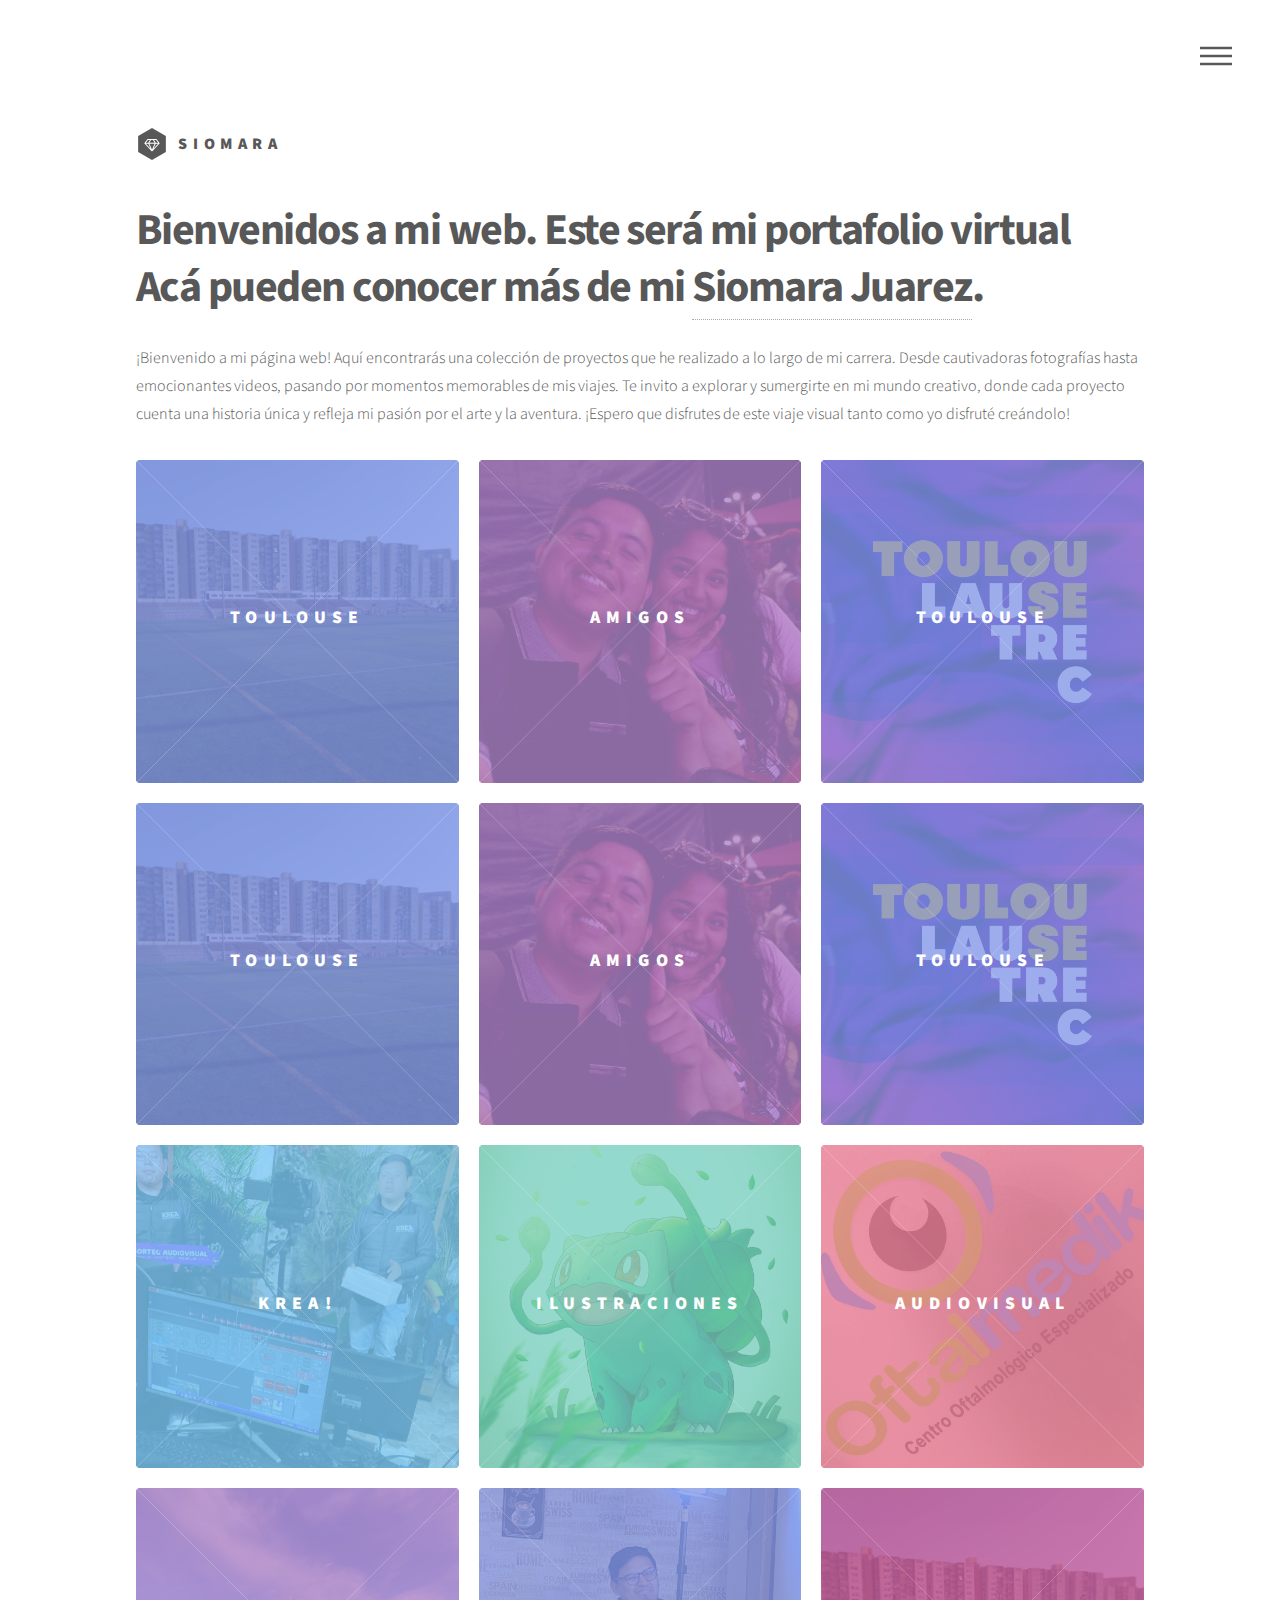
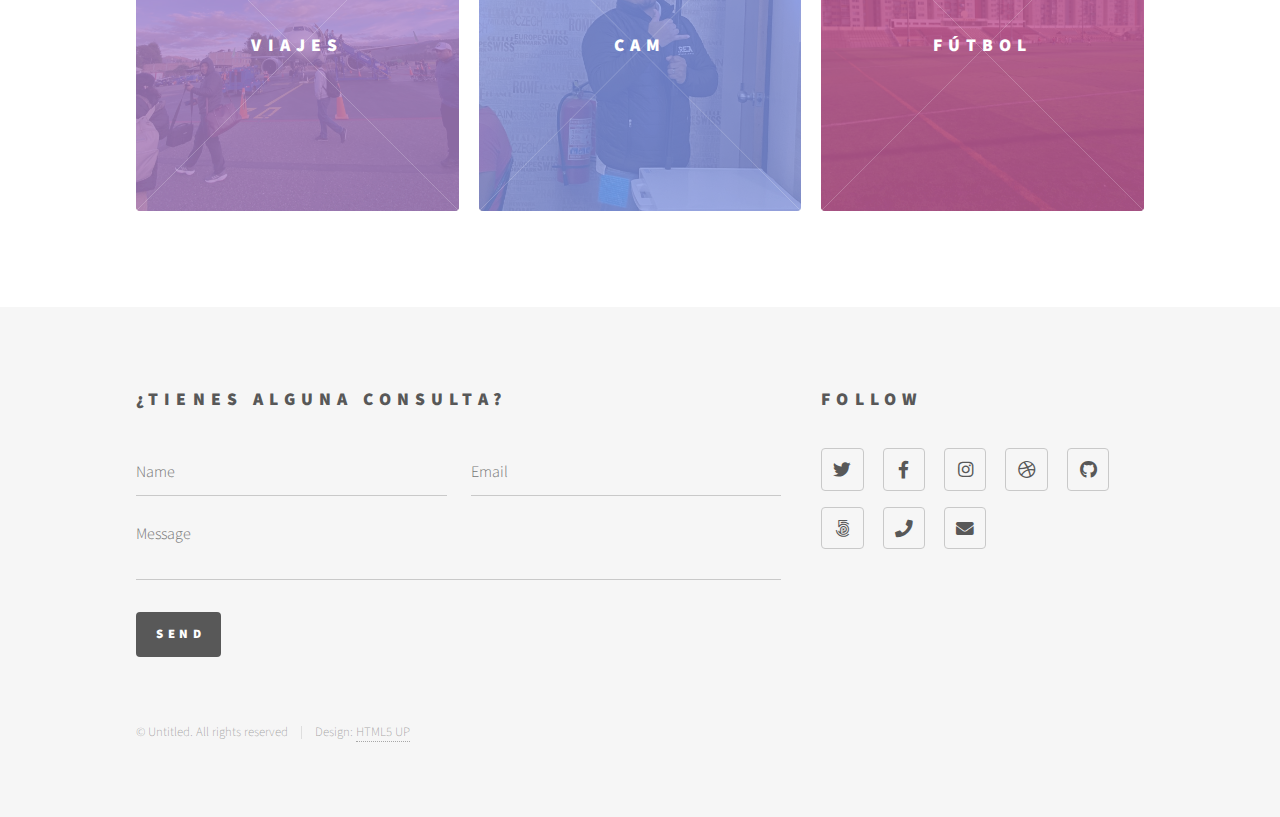
==== commit 6f534f3c: "CAMBIOS" ====
--- a/index.html
+++ b/index.html
@@ -59,36 +59,36 @@
 								</p>
 							</header>
 							<section class="tiles">
-								<article class="style1">
-									<span class="image">
-										<img src="/images/FOTOGRAFÍA.jpg" alt="" />
-									</span>
-									<a href="generic.html">
-										<h2>FOTOGRAFÍA</h2>
-										<div class="content">
-											<p>Mi pasión por tomar fotos seran plasmadas aquí.</p>
-										</div>
-									</a>
-								</article>
-								<article class="style2">
-									<span class="image">
-										<img src="/images/FAMILIA.jpg" alt="" />
-									</span>
-									<a href="generic.html">
-										<h2>MI FAMILIA</h2>
-										<div class="content">
-											<p>En este espacio será mi espacio personal donde puedo mostrar días importante con mi familia.</p>
-										</div>
-									</a>
-								</article>
-								<article class="style3">
-									<span class="image">
-										<img src="/images/AMIGOS.jpg" alt="" />
-									</span>
-									<a href="generic.html">
-										<h2>MI TRABAJO</h2>
-										<div class="content">
-											<p>En este espacio se plasmará proyectos que realizo en mi trabajo.</p>
+								<article class="style6">
+									<span class="image">
+										<img src="images/FUTBOL.jpg" alt="" />
+									</span>
+									<a href="generic.html">
+										<h2>TOULOUSE</h2>
+										<div class="content">
+											<p>En este espacio se plasmará momentos en Toulouse Lautrec, tanto como proyectos y amigos.</p>
+										</div>
+									</a>
+								</article>
+								<article class="style5">
+									<span class="image">
+										<img src="images/AMIGOS.jpg" alt="" />
+									</span>
+									<a href="generic.html">
+										<h2>AMIGOS</h2>
+										<div class="content">
+											<p>En este espacio se plasmará fotos de momentos con mis amigos.</p>
+										</div>
+									</a>
+								</article>
+								<article class="style6">
+									<span class="image">
+										<img src="images/LOGO TOULOUSE.jpg" alt="" />
+									</span>
+									<a href="generic.html">
+										<h2>TOULOUSE</h2>
+										<div class="content">
+											<p>En este espacio se plasmará momentos en Toulouse Lautrec, tanto como proyectos y amigos.</p>
 										</div>
 									</a>
 								</article>
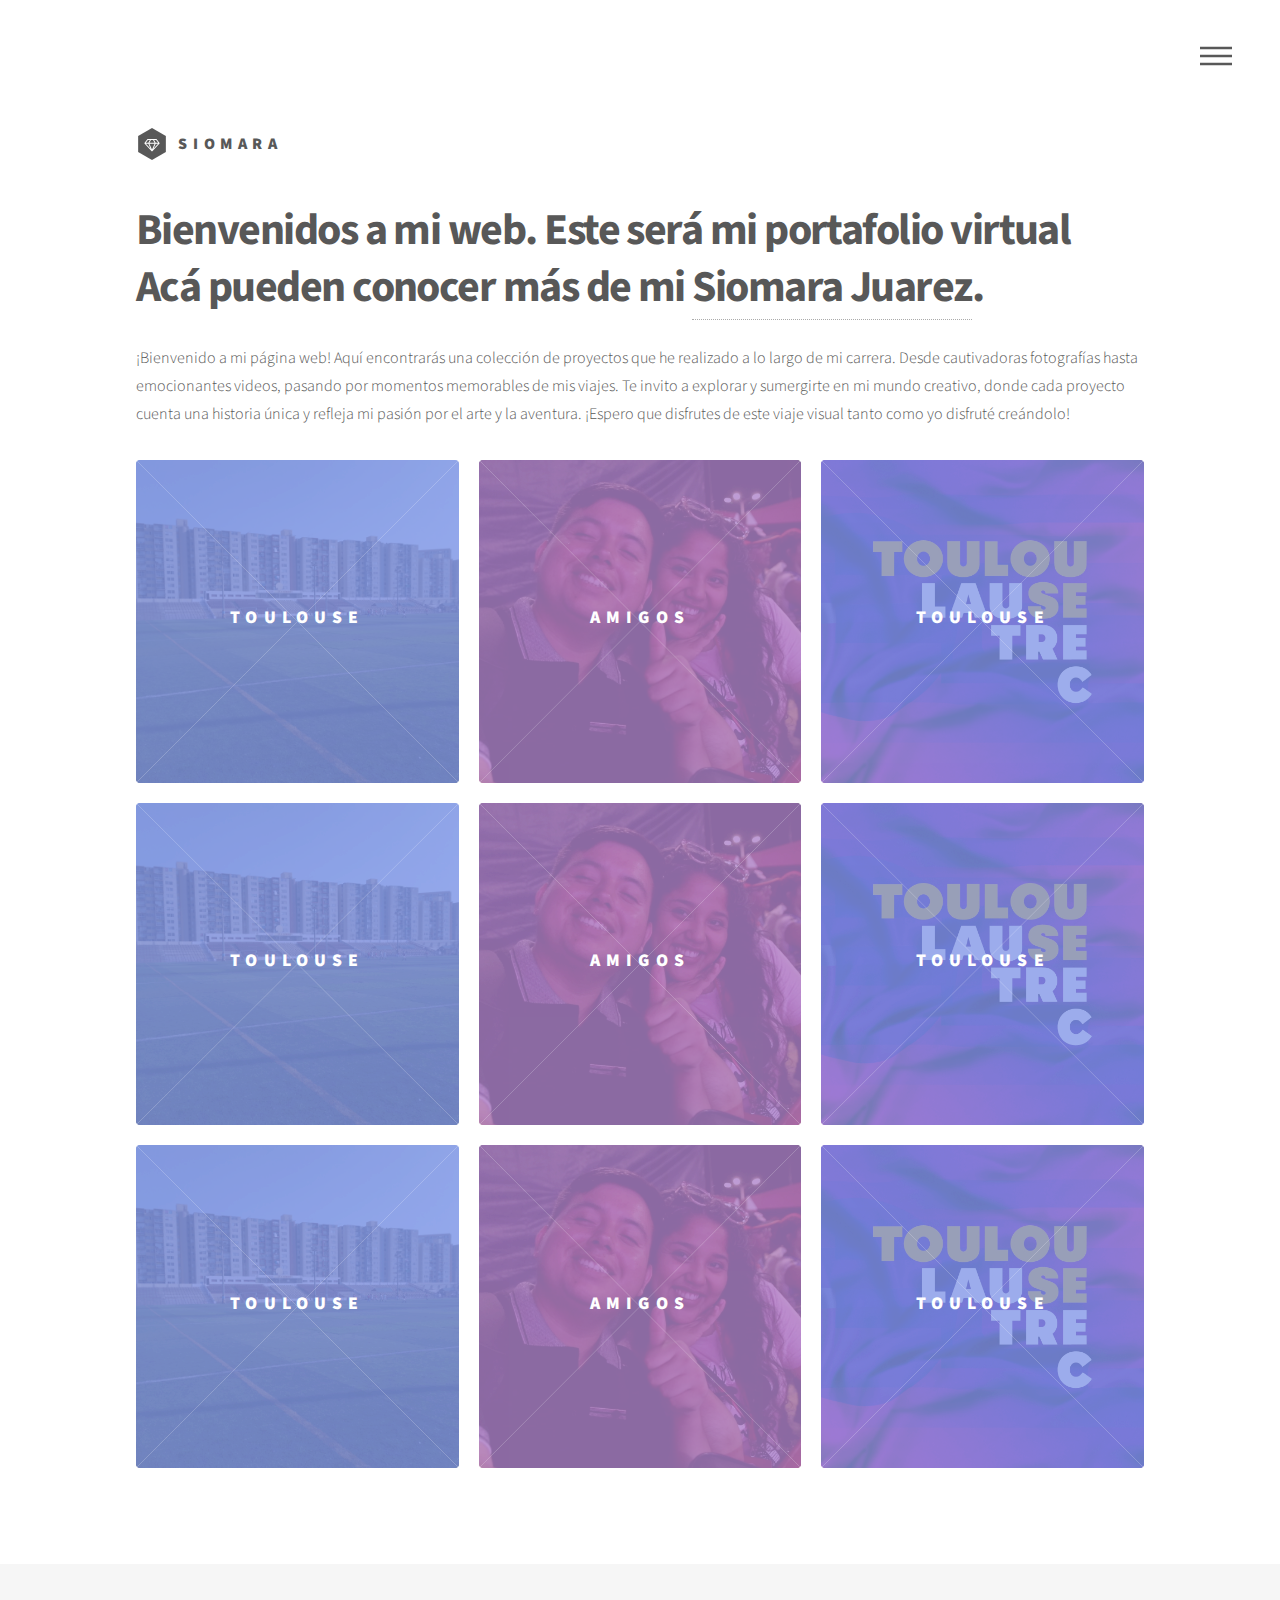
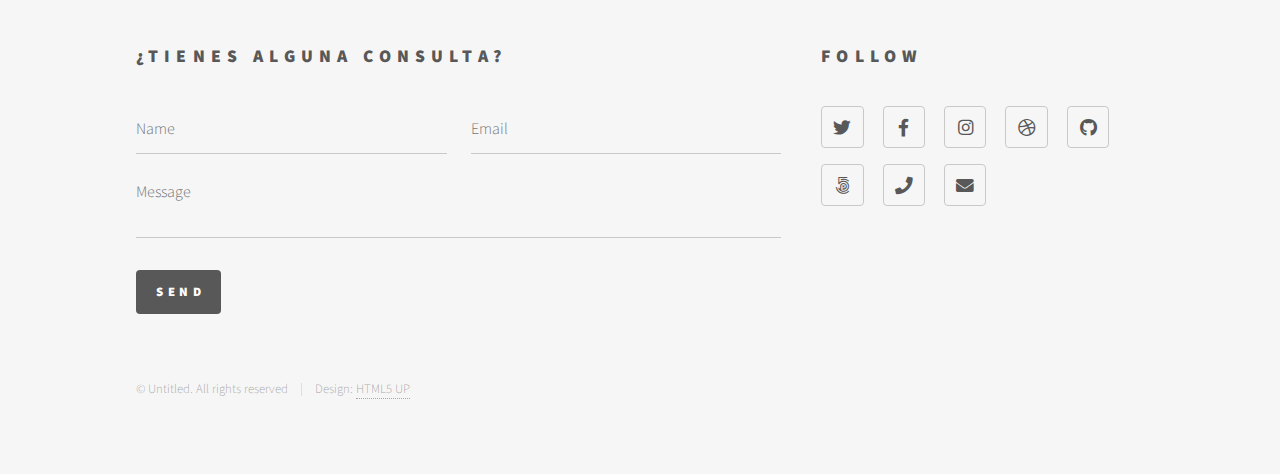
==== commit 937ef8ed: "CAMBIOS" ====
--- a/index.html
+++ b/index.html
@@ -125,72 +125,40 @@
 										</div>
 									</a>
 								</article>
-								<article class="style2">
-									<span class="image">
-										<img src="/images/KREA!.jpeg" alt="" />
-									</span>
-									<a href="generic.html">
-										<h2>KREA!</h2>
-										<div class="content">
-											<p>En este espacio se plasmará fotos de nuestra página de audiovisual con mis amigos del trabajo.</p>
-										</div>
-									</a>
-								</article>
-								<article class="style3">
-									<span class="image">
-										<img src="/images/ILUSTRACIÓN.jpeg" alt="" />
-									</span>
-									<a href="generic.html">
-										<h2>ILUSTRACIONES</h2>
-										<div class="content">
-											<p>En este espacio se plasmará fotos de las ilustraciones digitáles que vengo realizando durante el pasar de los años.</p>
-										</div>
-									</a>
-								</article>
-								<article class="style1">
-									<span class="image">
-										<img src="/images/AUDIOVISUAL.jpeg" alt="" />
-									</span>
-									<a href="generic.html">
-										<h2>AUDIOVISUAL</h2>
-										<div class="content">
-											<p>En este espacio se plasmará proyectos de videos realizados a pequeñas marcas.</p>
+								<article class="style6">
+									<span class="image">
+										<img src="images/FUTBOL.jpg" alt="" />
+									</span>
+									<a href="generic.html">
+										<h2>TOULOUSE</h2>
+										<div class="content">
+											<p>En este espacio se plasmará momentos en Toulouse Lautrec, tanto como proyectos y amigos.</p>
 										</div>
 									</a>
 								</article>
 								<article class="style5">
 									<span class="image">
-										<img src="/images/VIAJES.jpeg" alt="" />
-									</span>
-									<a href="generic.html">
-										<h2>VIAJES</h2>
-										<div class="content">
-											<p>En este espacio se plasmará fotos de los paisajes que capturo durante mis viajes.</p>
-										</div>
-									</a>
-								</article>
-								<article class="style6">
-									<span class="image">
-										<img src="/images/CAM.jpeg" alt="" />
-									</span>
-									<a href="generic.html">
-										<h2>CAM</h2>
-										<div class="content">
-											<p>En este espacio se plasmará lo relacionado con videos de publicidad.</p>
-										</div>
-									</a>
-								</article>
-								<article class="style4">
-									<span class="image">
-										<img src="/images/FUTBOL.jpg" alt="" />
-									</span>
-									<a href="generic.html">
-										<h2>FÚTBOL</h2>
-										<div class="content">
-											<p>En este espacio se plasmará fotos de los partidos de mi hermano.</p>
-										</div>
-									</a>
-								</article>
+										<img src="images/AMIGOS.jpg" alt="" />
+									</span>
+									<a href="generic.html">
+										<h2>AMIGOS</h2>
+										<div class="content">
+											<p>En este espacio se plasmará fotos de momentos con mis amigos.</p>
+										</div>
+									</a>
+								</article>
+								<article class="style6">
+									<span class="image">
+										<img src="images/LOGO TOULOUSE.jpg" alt="" />
+									</span>
+									<a href="generic.html">
+										<h2>TOULOUSE</h2>
+										<div class="content">
+											<p>En este espacio se plasmará momentos en Toulouse Lautrec, tanto como proyectos y amigos.</p>
+										</div>
+									</a>
+								</article>
+								
 							</section>
 						</div>
 					</div>
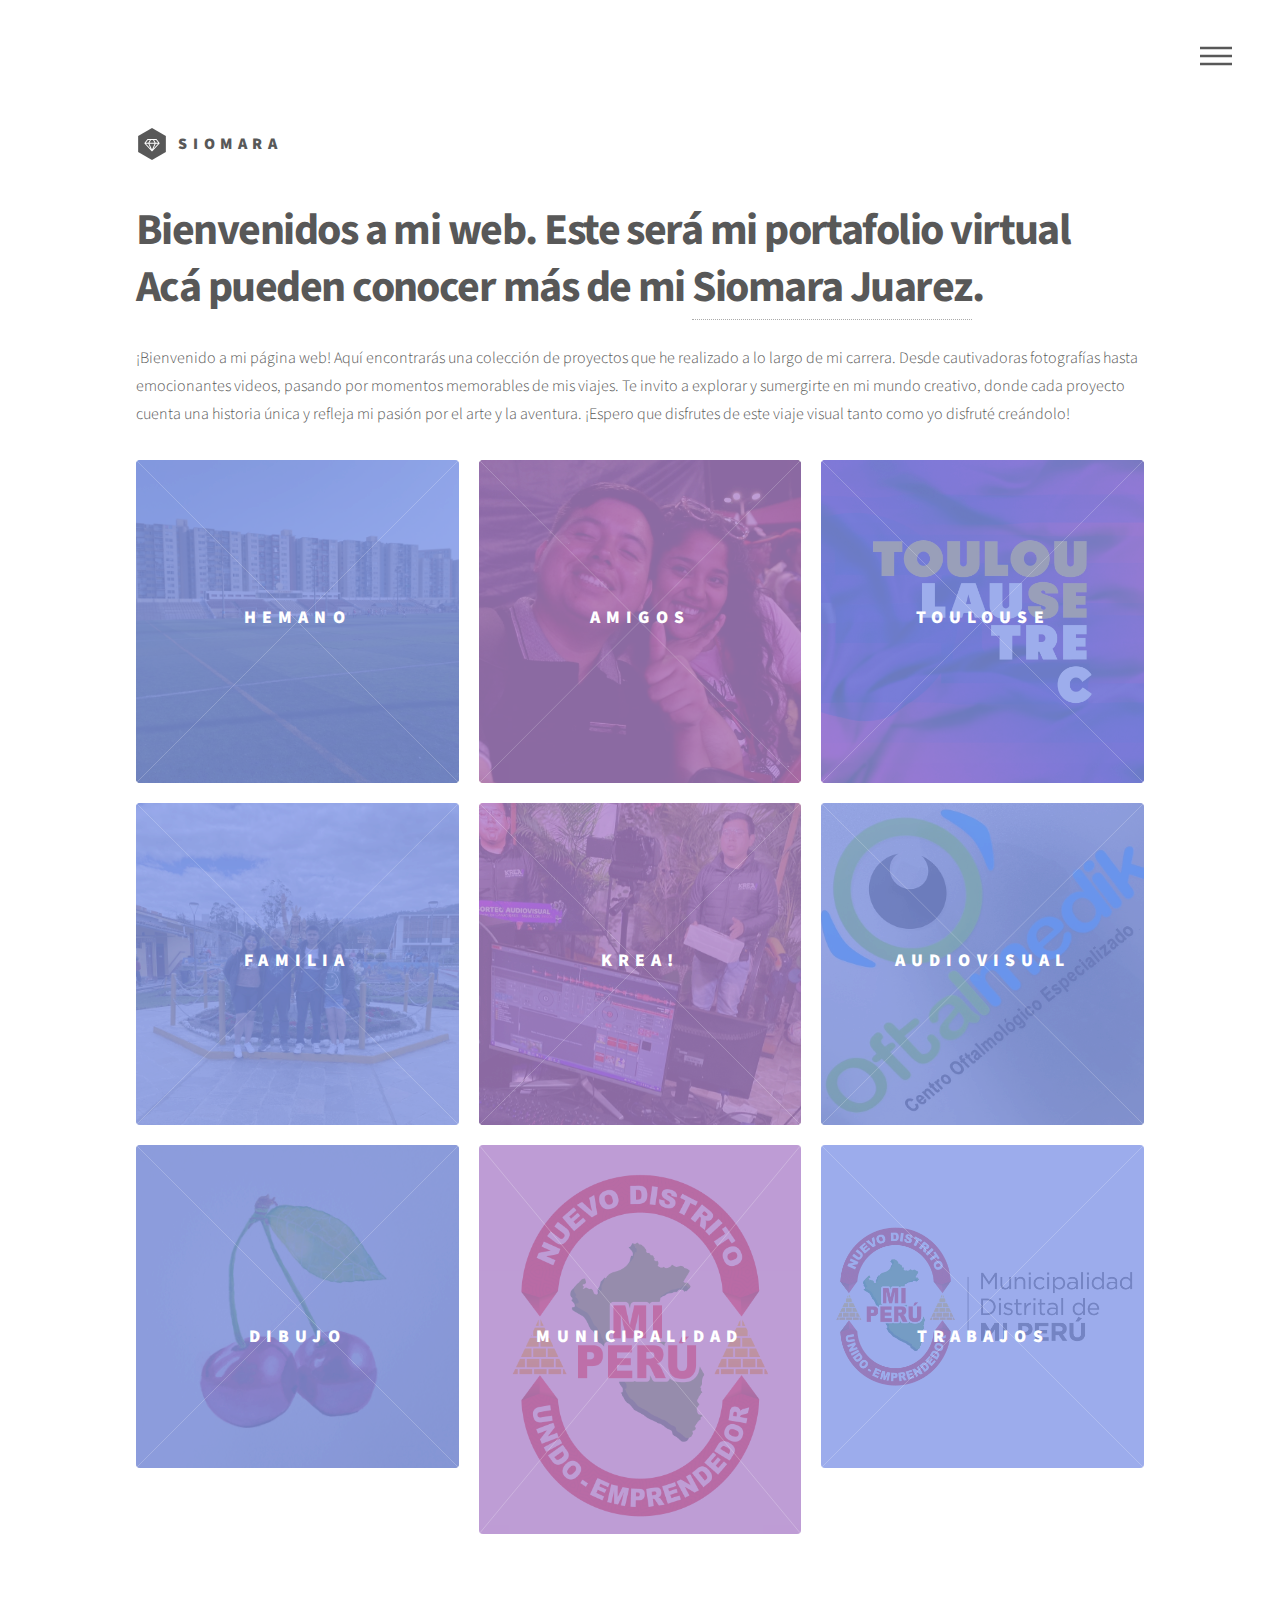
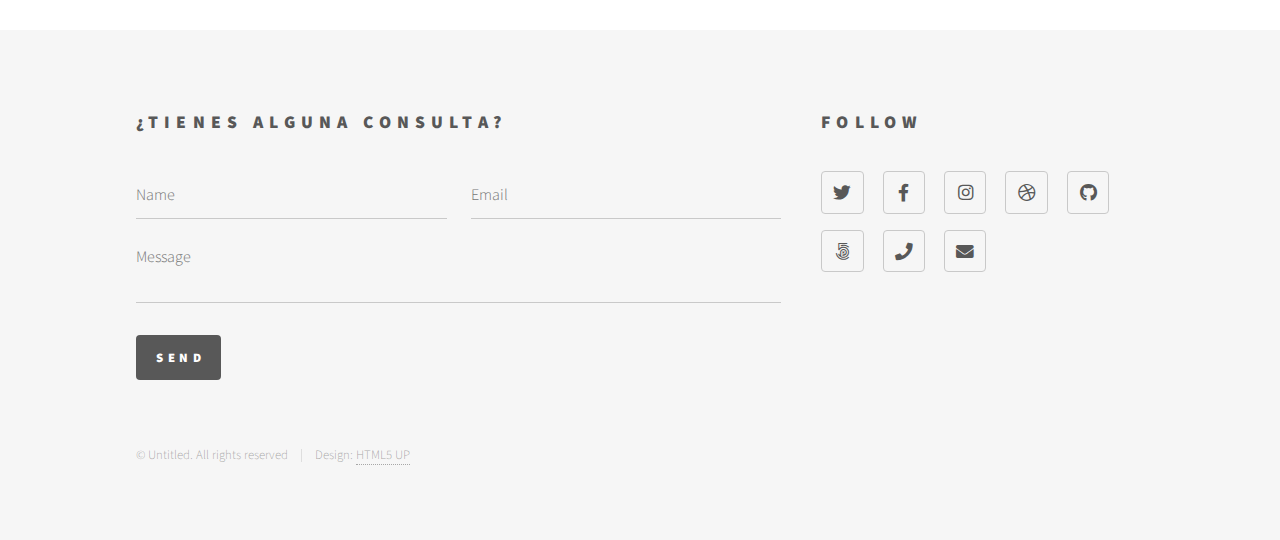
==== commit 79fb15a5: "CAMBIO DE FOTOS HOME" ====
--- a/index.html
+++ b/index.html
@@ -64,18 +64,84 @@
 										<img src="images/FUTBOL.jpg" alt="" />
 									</span>
 									<a href="generic.html">
+										<h2>HEMANO</h2>
+										<div class="content">
+											<p>En este espacio se plasmará momentos de la pasión de mi hermano que seguí su proceso.</p>
+										</div>
+									</a>
+								</article>
+								<article class="style5">
+									<span class="image">
+										<img src="images/AMIGOS.jpg" alt="" />
+									</span>
+									<a href="generic.html">
+										<h2>AMIGOS</h2>
+										<div class="content">
+											<p>En este espacio se plasmará fotos de momentos con mis amigos.</p>
+										</div>
+									</a>
+								</article>
+								<article class="style6">
+									<span class="image">
+										<img src="images/LOGO TOULOUSE.jpg" alt="" />
+									</span>
+									<a href="generic.html">
 										<h2>TOULOUSE</h2>
 										<div class="content">
 											<p>En este espacio se plasmará momentos en Toulouse Lautrec, tanto como proyectos y amigos.</p>
 										</div>
 									</a>
 								</article>
+								<article class="style6">
+									<span class="image">
+										<img src="images/FAMILIA.jpg" alt="" />
+									</span>
+									<a href="generic.html">
+										<h2>FAMILIA</h2>
+										<div class="content">
+											<p>En este espacio se plasmará momentos en Familia, nuestros viajes y momentos importantes.</p>
+										</div>
+									</a>
+								</article>
 								<article class="style5">
 									<span class="image">
-										<img src="images/AMIGOS.jpg" alt="" />
-									</span>
-									<a href="generic.html">
-										<h2>AMIGOS</h2>
+										<img src="images/KREA!.jpeg" alt="" />
+									</span>
+									<a href="generic.html">
+										<h2>KREA!</h2>
+										<div class="content">
+											<p>En este espacio se plasmará fotos del proyecto con mis colegas en nuestra página Audiovisual.</p>
+										</div>
+									</a>
+								</article>
+								<article class="style6">
+									<span class="image">
+										<img src="images/AUDIOVISUAL.jpeg" alt="" />
+									</span>
+									<a href="generic.html">
+										<h2>AUDIOVISUAL</h2>
+										<div class="content">
+											<p>En este espacio se plasmará mi pasión por tomar fotografías.</p>
+										</div>
+									</a>
+								</article>
+								<article class="style6">
+									<span class="image">
+										<img src="images/DIBUJO.jpg" alt="" />
+									</span>
+									<a href="generic.html">
+										<h2>DIBUJO</h2>
+										<div class="content">
+											<p>En este espacio se plasmará una de mis pasiones que es el arte de dibujar y pintar.</p>
+										</div>
+									</a>
+								</article>
+								<article class="style5">
+									<span class="image">
+										<img src="images/LOGO-Y-COLORES.png" alt="" />
+									</span>
+									<a href="generic.html">
+										<h2>MUNICIPALIDAD</h2>
 										<div class="content">
 											<p>En este espacio se plasmará fotos de momentos con mis amigos.</p>
 										</div>
@@ -83,78 +149,12 @@
 								</article>
 								<article class="style6">
 									<span class="image">
-										<img src="images/LOGO TOULOUSE.jpg" alt="" />
-									</span>
-									<a href="generic.html">
-										<h2>TOULOUSE</h2>
-										<div class="content">
-											<p>En este espacio se plasmará momentos en Toulouse Lautrec, tanto como proyectos y amigos.</p>
-										</div>
-									</a>
-								</article>
-								<article class="style6">
-									<span class="image">
-										<img src="images/FUTBOL.jpg" alt="" />
-									</span>
-									<a href="generic.html">
-										<h2>TOULOUSE</h2>
-										<div class="content">
-											<p>En este espacio se plasmará momentos en Toulouse Lautrec, tanto como proyectos y amigos.</p>
-										</div>
-									</a>
-								</article>
-								<article class="style5">
-									<span class="image">
-										<img src="images/AMIGOS.jpg" alt="" />
-									</span>
-									<a href="generic.html">
-										<h2>AMIGOS</h2>
-										<div class="content">
-											<p>En este espacio se plasmará fotos de momentos con mis amigos.</p>
-										</div>
-									</a>
-								</article>
-								<article class="style6">
-									<span class="image">
-										<img src="images/LOGO TOULOUSE.jpg" alt="" />
-									</span>
-									<a href="generic.html">
-										<h2>TOULOUSE</h2>
-										<div class="content">
-											<p>En este espacio se plasmará momentos en Toulouse Lautrec, tanto como proyectos y amigos.</p>
-										</div>
-									</a>
-								</article>
-								<article class="style6">
-									<span class="image">
-										<img src="images/FUTBOL.jpg" alt="" />
-									</span>
-									<a href="generic.html">
-										<h2>TOULOUSE</h2>
-										<div class="content">
-											<p>En este espacio se plasmará momentos en Toulouse Lautrec, tanto como proyectos y amigos.</p>
-										</div>
-									</a>
-								</article>
-								<article class="style5">
-									<span class="image">
-										<img src="images/AMIGOS.jpg" alt="" />
-									</span>
-									<a href="generic.html">
-										<h2>AMIGOS</h2>
-										<div class="content">
-											<p>En este espacio se plasmará fotos de momentos con mis amigos.</p>
-										</div>
-									</a>
-								</article>
-								<article class="style6">
-									<span class="image">
-										<img src="images/LOGO TOULOUSE.jpg" alt="" />
-									</span>
-									<a href="generic.html">
-										<h2>TOULOUSE</h2>
-										<div class="content">
-											<p>En este espacio se plasmará momentos en Toulouse Lautrec, tanto como proyectos y amigos.</p>
+										<img src="images/TRABAJO.jpg" alt="" />
+									</span>
+									<a href="generic.html">
+										<h2>TRABAJOS</h2>
+										<div class="content">
+											<p>En este espacio se plasmará mis trabajos realizados con diferentes marcas y empresas.</p>
 										</div>
 									</a>
 								</article>
